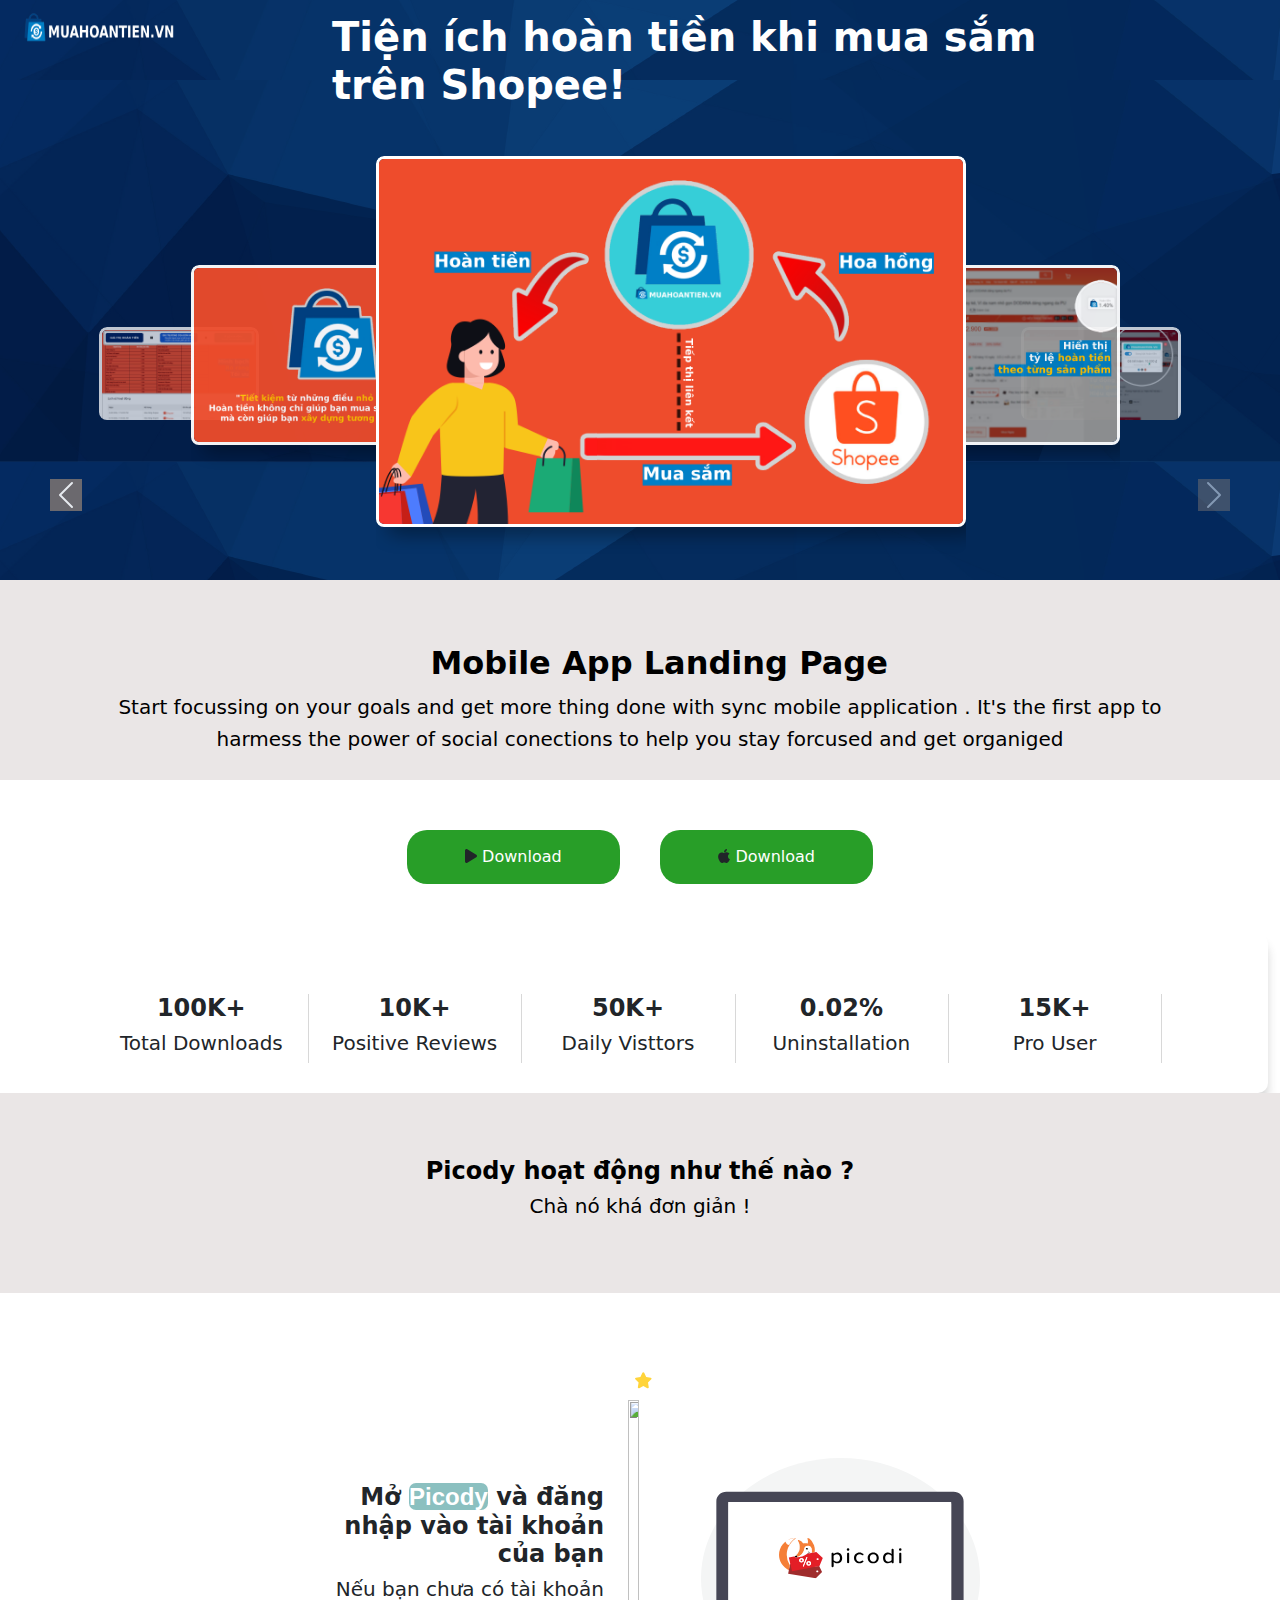
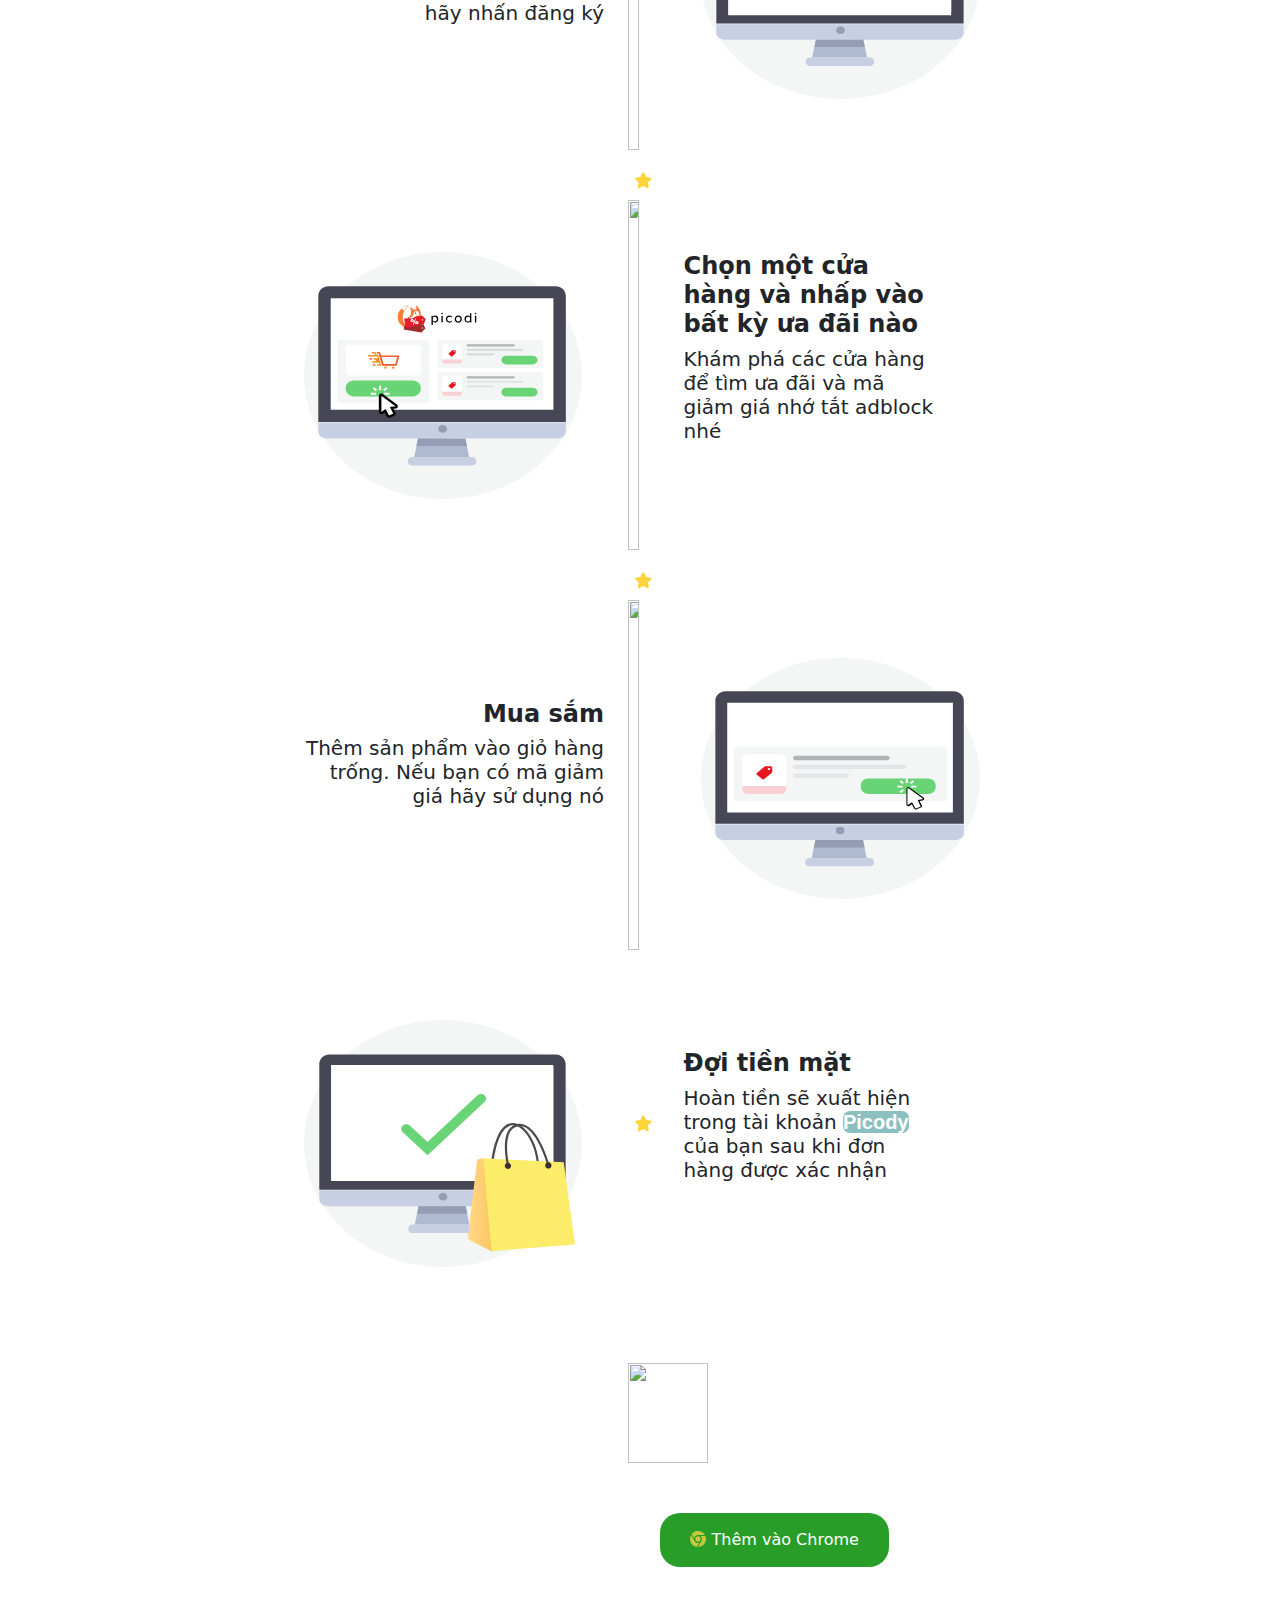
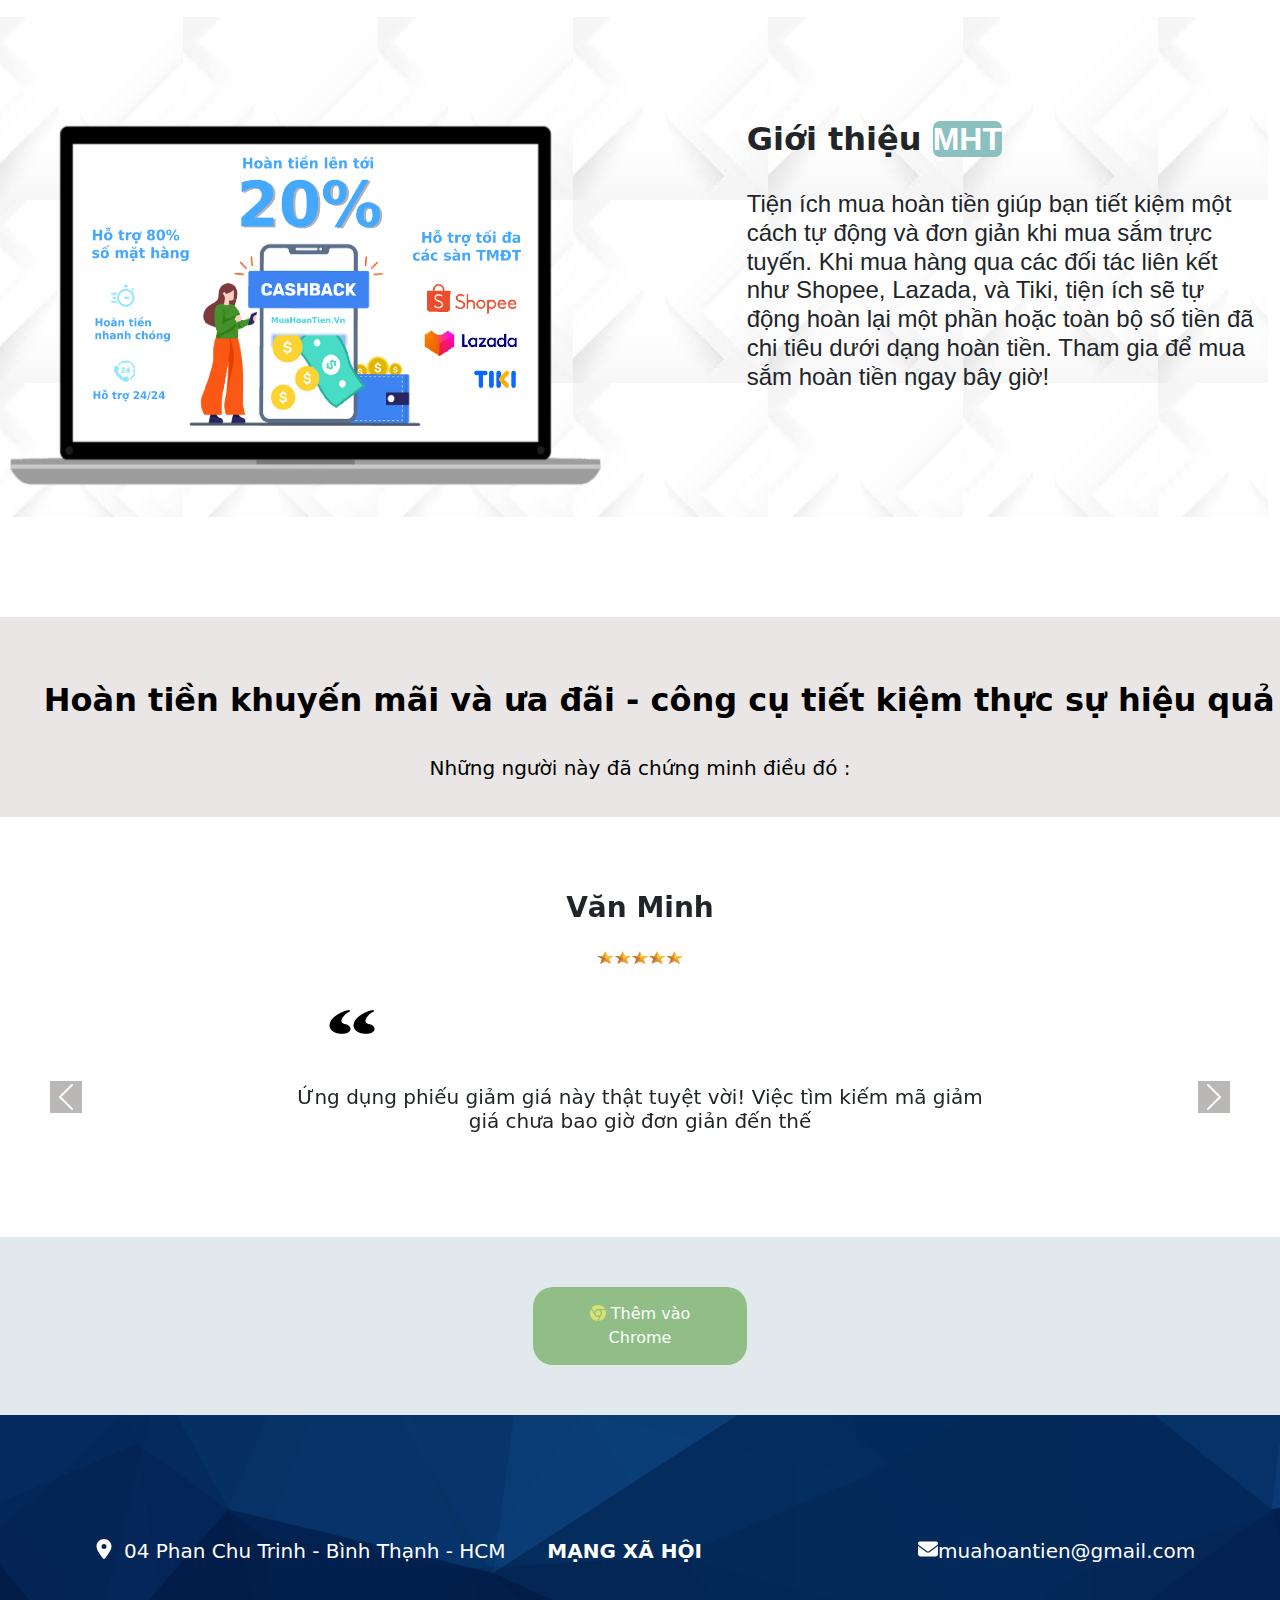
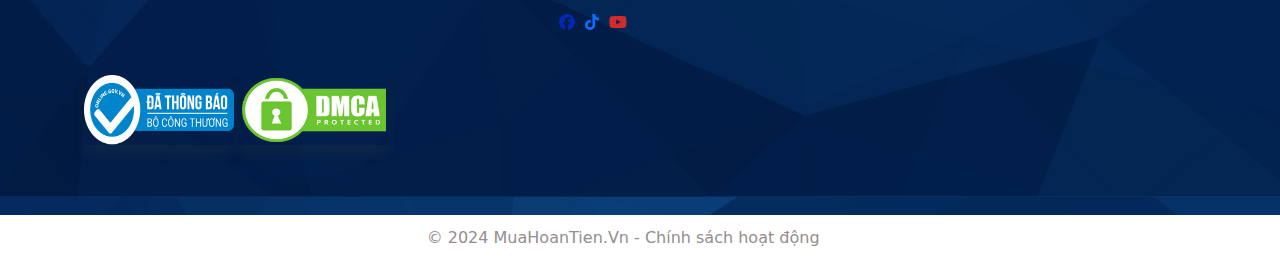
==== index.html @ 915753f8 "Rename Index.html to index.html" ====
<!DOCTYPE html>
<html lang="en">
<head>
    <meta charset="UTF-8">
    <meta name="viewport" content="width=device-width, initial-scale=1.0">
    <title>Document</title>
    <link rel="icon" href="/path-to-your-icon/favicon.ico" type="image/x-icon">
    <link rel="stylesheet" href="Style.css">
    <link rel="stylesheet" href="bootstrap-5.1.3-dist/bootstrap-5.1.3-dist/css/bootstrap.css">
    <link href="https://cdn.jsdelivr.net/npm/bootstrap@5.1.3/dist/css/bootstrap.min.css" rel="stylesheet">
 <script src="bootstrap-5.1.3-dist/bootstrap-5.1.3-dist/js/bootstrap.js"></script>
 <script src="fontawesome-free-6.5.1-web/fontawesome-free-6.5.1-web/js/brands.js"></script>
 <script src="fontawesome-free-6.5.1-web/fontawesome-free-6.5.1-web/js/fontawesome.js"></script>
 <script src="fontawesome-free-6.5.1-web/fontawesome-free-6.5.1-web/js/regular.js"></script>
 <script src="fontawesome-free-6.5.1-web/fontawesome-free-6.5.1-web/js/solid.js"></script>
    <script src="bootstrap-5.1.3-dist/bootstrap-5.1.3-dist/js/bootstrap.min.js"></script>
    <script src="bootstrap-5.1.3-dist/bootstrap-5.1.3-dist/js/bootstrap.min.js"></script>
    <link rel="stylesheet" href="fontawesome-free-6.5.1-web/fontawesome-free-6.5.1-web/css/solid.css">
    <link rel="stylesheet" href="fontawesome-free-6.5.1-web/fontawesome-free-6.5.1-web/css/fontawesome.css">
    <link rel="stylesheet" href="fontawesome-free-6.5.1-web/fontawesome-free-6.5.1-web/css/regular.css">
<link rel="stylesheet" href="bootstrap-5.1.3-dist/bootstrap-5.1.3-dist/css/bootstrap.min.css">
<!-- jQuery -->


<!-- Bootstrap CSS -->
<link href="https://cdn.jsdelivr.net/npm/bootstrap@5.1.3/dist/css/bootstrap.min.css" rel="stylesheet">

<!-- Bootstrap JS và Popper.js -->
<script src="https://cdn.jsdelivr.net/npm/@popperjs/core@2.10.2/dist/umd/popper.min.js"></script>
<script src="https://stackpath.bootstrapcdn.com/bootstrap/5.1.0/js/bootstrap.min.js"></script>
<script src="https://cdn.jsdelivr.net/npm/bootstrap@5.1.3/dist/js/bootstrap.min.js"></script>
<!-- page.js -->


</head>
<body class="">
    <header>
        <div class="row header_main">
            <div class="Logo col-3"> <img class="Logo" src="/LanDingPage/logo_text.png" alt=""></div>
       
        <div class="Navbar col-9 Comment_head">
           <h1><b>    Tiện ích hoàn tiền khi mua sắm trên Shopee!</b></h1>
        </div>
        
    </div>
      
    </header>
    <!-- 1 -->
    <div class="Carousel">
      <div class="MainCarousel row" id="jump">
          <div id="carousel1" class="carousel active-carousel transitioning col-1" data-bs-ride="carousel"  data-bs-interval="10000" data-bs-pause="false">
            
            <div class="carousel-inner">
                  <div class="carousel-item active">
                      <img class="w-100" src="LanDingPage/mht-ss-4.png" alt="First slide">
                  </div>
                  <div class="carousel-item">
                      <img class="w-100" src="LanDingPage/mht-ss-5.png" alt="Second slide">
                  </div>
                  <div class="carousel-item">
                      <img class="w-100" src="LanDingPage/mht-ss-1.png" alt="Third slide">
                  </div>
                  <div class="carousel-item">
                      <img class="w-100" src="LanDingPage/mht-ss-2.png" alt="Four slide">
                  </div>
                  <div class="carousel-item">
                      <img class="w-100" src="LanDingPage/mht-ss-3.png" alt="Five slide">
                  </div>
              </div>
          </div>
  
          <div id="carousel2" class="carousel inactive-carousel transitioning col-2" data-bs-ride="carousel"  data-bs-interval="10000" data-bs-pause="false">
              <div class="carousel-inner">
                  <div class="carousel-item active">
                      <img class="w-100" src="LanDingPage/mht-ss-5.png" alt="First slide">
                  </div>
                  <div class="carousel-item">
                      <img class="w-100" src="LanDingPage/mht-ss-1.png" alt="Second slide">
                  </div>
                  <div class="carousel-item">
                      <img class="w-100" src="LanDingPage/mht-ss-2.png" alt="Third slide">
                  </div>
                  <div class="carousel-item">
                      <img class="w-100" src="LanDingPage/mht-ss-3.png" alt="Four slide">
                  </div>
                  <div class="carousel-item">
                      <img class="w-100" src="LanDingPage/mht-ss-4.png" alt="Five slide">
                  </div>
              </div>
          </div>
  
          <div id="carousel3" class="carousel inactive-carousel transitioning col-6" data-bs-ride="carousel"  data-bs-interval="10000" data-bs-pause="false">
              <div class="carousel-inner">
                  <div class="carousel-item active">
                      <img class="w-100" src="LanDingPage/mht-ss-1.png" alt="First slide">
                  </div>
                  <div class="carousel-item">
                      <img class="w-100" src="LanDingPage/mht-ss-2.png" alt="Second slide">
                  </div>
                  <div class="carousel-item">
                      <img class="w-100" src="LanDingPage/mht-ss-3.png" alt="Third slide">
                  </div>
                  <div class="carousel-item">
                      <img class="w-100" src="LanDingPage/mht-ss-4.png" alt="Four slide">
                  </div>
                  <div class="carousel-item">
                      <img class="w-100" src="LanDingPage/mht-ss-5.png" alt="Five slide">
                  </div>
              </div>
          </div>
  
          <div id="carousel4" class="carousel inactive-carousel transitioning col-2"  data-bs-ride="carousel" data-bs-interval="10000" data-bs-pause="false">
              <div class="carousel-inner">
                  <div class="carousel-item active">
                      <img class="w-100" src="LanDingPage/mht-ss-2.png" alt="First slide">
                  </div>
                  <div class="carousel-item">
                      <img class="w-100" src="LanDingPage/mht-ss-3.png" alt="Second slide">
                  </div>
                  <div class="carousel-item">
                      <img class="w-100" src="LanDingPage/mht-ss-4.png" alt="Third slide">
                  </div>
                  <div class="carousel-item">
                      <img class="w-100" src="LanDingPage/mht-ss-5.png" alt="Four slide">
                  </div>
                  <div class="carousel-item">
                      <img class="w-100" src="LanDingPage/mht-ss-1.png" alt="Five slide">
                  </div>
              </div>
          </div>
        
          <div id="carousel5" class="carousel inactive-carousel transitioning col-1" data-bs-ride="carousel"  data-bs-interval="10000" data-bs-pause="false">
              <div class="carousel-inner">
                  <div class="carousel-item active">
                      <img class="w-100" src="LanDingPage/mht-ss-3.png" alt="First slide" loading="lazy">
                  </div>
                  <div class="carousel-item">
                      <img class="w-100" src="LanDingPage/mht-ss-4.png" alt="Second slide">
                  </div>
                  <div class="carousel-item">
                      <img class="w-100" src="LanDingPage/mht-ss-5.png" alt="Third slide">
                  </div>
                  <div class="carousel-item">
                      <img class="w-100" src="LanDingPage/mht-ss-1.png" alt="Four slide">
                  </div>
                  <div class="carousel-item">
                      <img class="w-100" src="LanDingPage/mht-ss-2.png" alt="Five slide">
                  </div>
              </div>
          </div>
          
       
      </div>
      
      <button class="carousel-control-prev" type="button" data-bs-target="#jump" >
        <span class="carousel-control-prev-icon" aria-hidden="true" id="revertButton"></span>
        <span class="visually-hidden">Previous</span>
      </button>
      <button class="carousel-control-next" type="button" data-bs-target="#jump" >
        <span class="carousel-control-next-icon" aria-hidden="true" id="swapButton"></span>
        <span class="visually-hidden">Next</span>
      </button>
  </div>

    <nav >
        <div class="Comment">
              <h2 ><b>Mobile App Landing Page</b></h2>
              <h5>Start focussing on your goals and get more thing done with sync mobile application . It's the first app to</h5>
              <h5>harmess the power of social conections to help you stay forcused and get organiged </h5>
            </div>
        
        <div class="Buttondownload ">
              <button  class="Appstore col-2 btn">
                <i class="fa-solid fa-play"></i>
                <a href="#"> Download </a>
            </button>
              <button  class="Chplay col-2 btn">
                <i class="fa-brands fa-apple"></i>
                <a href="#"> Download </a>
            </button>
        </div>
        <div class="NavbarInformation row ">
          <div class="col-2 Navbaritem ">
            <h4> <b>100K+</b></h4>
             <h5>Total Downloads</h5>
        </div>
          <div class="col-2 Navbaritem">
            <h4><b>10K+</b></h4>
            <h5>Positive Reviews</h5>
          </div>
          <div class="col-2 Navbaritem">
            <h4><b>50K+</b></h4>
            <h5>Daily Visttors</h5>
          </div>
          <div class="col-2 Navbaritem">
            <h4><b>0.02%</b></h4>
            <h5>Uninstallation</h5>
          </div>
          <div class="col-2 Navbaritem">
            <h4><b>15K+</b></h4>
            <h5>Pro User</h5>
          </div>
        </div>
    </nav>
    <div class="Comment">
      <h4 ><b>Picody hoạt động như thế nào ?</b></h4>
      <h5>Chà nó khá đơn giản !</h5>
    </div>
    <main class="row">
              
          <div class="main-content">
            <div class="row main_row">
              <div  class="col-6 Comment_main_left">
                  <h4 ><b>Mở <span>Picody</span> và đăng nhập vào tài khoản của bạn </b></h4>
                  <h5 >Nếu bạn chưa có tài khoản hãy nhấn đăng ký</h5>
                </div>
                <div class="icon_main col-1">
                  <i class="fa-solid fa-star Star" style="color: #FFD43B;"></i>
                  <br>
                  <img src="./LanDingPage/Thanhdoc.png" alt="">
                </div>
                <div class="col-5 img_main" >
                  <img class="img_main_right"  src="/LanDingPage/img1.svg" alt="">
                </div>
            </div>
            <div class="row main_row">
                <div class="img_main col-6">
                  <img  class="img_main_left" src="/LanDingPage/img2.svg" alt="">
                </div>
                <div class="icon_main col-1">
                  <i class="fa-solid fa-star Star" style="color: #FFD43B;"></i>
                  <br>
                  <img src="./LanDingPage/Thanhdoc.png" alt="">
                </div>
                
                <div class="col-5 Comment_main">
                  <h4 ><b>Chọn một cửa hàng và nhấp vào bất kỳ ưa đãi nào</b></h4>
                  <h5>Khám phá các cửa hàng để tìm ưa đãi và mã giảm giá nhớ tắt adblock nhé </h5>
                </div>
            </div>
            <div class="row main_row">
              <div class="col-6 Comment_main_left">
                  <h4 ><b>Mua sắm  </b></h4>
                  <h5 >Thêm sản phẩm vào giỏ hàng trống. Nếu bạn có mã giảm giá hãy sử dụng nó </h5>
                </div>
                <div class="icon_main col-1">
                  <i class="fa-solid fa-star Star" style="color: #FFD43B;"></i>
                  <br>
                  <img src="./LanDingPage/Thanhdoc.png" alt="">
                </div>
                <div  class="col-5 img_main">
                  <img class="img_main_right"  src="/LanDingPage/img3.svg" alt="">
                </div>
            </div>
  
            <div class="row main_row">
              <div  class="img_main col-6">
                <img class="img_main_left" src="/LanDingPage/img4.svg" alt="">
              </div>
              <div class="icon_main col-1">
                <i class="fa-solid fa-star Star" style="color: #FFD43B;"></i>
              </div>
              <div class="col-5 Comment_main">
                <h4 ><b>Đợi tiền mặt </b></h4>
                <h5>Hoàn tiền sẽ xuất hiện trong tài khoản <span>Picody</span> của bạn sau khi đơn hàng được xác nhận</h5>
              </div>
          </div>
          <div class="row Tdh-main">
            <div class="icon_main">
              <img class="Tdh" src="./LanDingPage/Thanhdieuhuong.png" alt="">
            </div>
        </div>
          <div class="row">
            <div class="col-5"></div>
            <div class="Buttondownload col-7">
              <button style="background-color: rgb(40, 158, 40);" class="Chrome btn"> 
                  <i class="fa-brands fa-chrome" style="color: #c6c83e;"></i>
                  <a href="#"> Thêm vào Chrome </a>  
             </button>
        </div>
          </div>
          </div>
    </main>
    <div class="row maininfo_row" >
      <div  class="img_Main col-5">
        <img  src="/LanDingPage/ContenSale.png" alt="">
      </div>
      <div class="col-2"></div>
      <div class="col-5 Comment_main">
        <h2><b>Giới thiệu <span>MHT</span> </b></h2>
        <br>
        <h4 style="font-family:'Gill Sans', 'Gill Sans MT', Calibri, 'Trebuchet MS', sans-serif;">Tiện ích mua hoàn tiền giúp bạn tiết kiệm một cách tự động và đơn giản khi mua sắm trực tuyến. Khi mua hàng qua các đối tác liên kết như Shopee, Lazada, và Tiki, tiện ích sẽ tự động hoàn lại một phần hoặc toàn bộ số tiền đã chi tiêu dưới dạng hoàn tiền. Tham gia để mua sắm hoàn tiền ngay bây giờ!</h4>
      </div>
  </div>
    <div class="Comment">
      <h2 ><b>Hoàn tiền khuyến mãi và ưa đãi - công cụ tiết kiệm thực sự hiệu quả </b></h2>
      <br>
      <h5>Những người này đã chứng minh điều đó : </h5>
      
    </div>
    <div class="Conten">
      <div class="Main-content">
        <div id="carouselContent" class="carousel slide" data-bs-ride="carousel">
          <div class="carousel-inner">
              <div class="carousel-item active text-center p-4" >
                  <h3><b>Văn Minh</b></h3>
                  
                  <img class="fstar"  src="LanDingPage/Star.png" alt="">
                 <br>
                 <br>
                 <img class="comma"  src="LanDingPage/comma.png" alt="">
                <br>
                <br>
                <br>
                  <h5> Ứng dụng phiếu giảm giá này thật tuyệt vời! Việc tìm kiếm mã giảm giá chưa bao giờ đơn giản đến thế </h5>
              </div>
              <div class="carousel-item  text-center p-4" >
                <h3><b>Xuân Bắc</b></h3>
                
                <img class="fstar"  src="LanDingPage/Star.png" alt="">
               <br>
               <br>
               <img class="comma"  src="LanDingPage/comma.png" alt="">
               <br>
               <br>
               <br>
                <h5> Nó hoạt động thật tuyệt vời, tôi tiết kiệm được nhiều tiền nhờ ứng dụng này </h5>
            </div>
            <div class="carousel-item  text-center p-4" >
              <h3><b>Nam Trần </b></h3>
              
              <img class="fstar"  src="LanDingPage/Star.png" alt="">
             <br>
             <br>
             <img class="comma"  src="LanDingPage/comma.png" alt="">
             <br>
             <br>
             <br>
              <h5> Waoo Picodi có cả một bộ sưu tập mã giảm giá và khuyến mãi khổng lồ từ đồ ăn, quần áo, mỹ phẩm, tôi tiết kiệm được rất nhiều tiền, rất tiện lợi, phù hợp với thế hệ trẻ thích mua sắm </h5>
          </div>
            
             
          </div>
          <button class="carousel-control-prev" type="button" data-bs-target="#carouselContent" data-bs-slide="prev">
              <span class="carousel-control-prev-icon" aria-hidden="true"></span>
              <span class="visually-hidden">Previous</span>
          </button>
          <button class="carousel-control-next" type="button" data-bs-target="#carouselContent" data-bs-slide="next">
              <span class="carousel-control-next-icon" aria-hidden="true"></span>
              <span class="visually-hidden">Next</span>
          </button>
      </div>
      </div>
    
  </div>
    <div class="Buttondownloadnext ">
      <button class="Chrome col-2 btn"> 
          <i class="fa-brands fa-chrome" style="color: #d9e16f;"></i>
          <a href="#"> Thêm vào Chrome </a>  
     </button>
</div>
    <footer>
        <div class="Maininfo">
        <div class="row info">
         <div class="col-5" style="display: flex;"><i style="width: 40px;height: 20px;" class="fa-solid fa-location-dot"></i> <h5>04 Phan Chu Trinh - Bình Thạnh - HCM</h5> </div>
         <div class="col-4"><h5><b>MẠNG XÃ HỘI</b></h5> </div>
         <div class="col-3" style="display: flex;"><i class="fa-solid fa-envelope" style="width: 40px;height: 20px;"> </i><h5>muahoantien@gmail.com</h5></div>
        </div>
        <div class="row info">
            <div class="col-5"> </div>
            <div class="row col-4"style="display: flex;">
                <div class="col-10" style="display: flex;">
                    <div></i> <a href="#"><i  class="fa-brands fa-facebook " style="color: #0129b6;"></i></a></div>
                    <div style="margin-left: 10px;margin-right: 10px;"> <a href="#"><i class="fa-brands fa-tiktok"></i></a></div>
                    <div> <a href="#"><i class="fa-brands fa-youtube" style="color: #d02c2c;"></i></a></div> 
                </div>
             </div>
            <div class="col-3"></div>
           </div>
           <div class="row info" style="background-image: none;">
            <div class="col-12" >
                <img  src="./LanDingPage/bct.png" alt="">
                <img  src="./LanDingPage/dmca.png" alt="">
            </div>
          
            
        </div>
      </div>
    </footer>
    <div class="row Inbox">
        <div class="col-4">
       <h6>© 2024 MuaHoanTien.Vn - Chính sách hoạt động</h6>
       </div>
    </div>
    <script src="page.js"></script>
</body>
</html>
---- Style.css ----
body{
    margin: 0;
    padding: 0;
    width: 100%;
    height: 100%;
}
.Logo{
    width: 60%;
    height: 60px;
}
header{
    width: 100%;
    height: 80px;
    justify-items: center;
    background-image: url(./LanDingPage/headerimg.png);
    
}
.header_main{
    width: 100%;
    
}
.Carousel {
    width: 100%;
    height: 500px;
    background-image: url(./LanDingPage/headerimg.png);
    display: flex; /* Sử dụng flexbox để xếp các carousel theo hàng ngang */
    justify-content: center; /* Giãn cách đều các carousel */
    align-items: center; /* Căn giữa các carousel theo chiều dọc */
}

.carousel {
    width: 100%;
    height: 100%;
    transition: none !important; 
}

.Carousel .MainCarousel {
    padding: 2%;
    width: 100%;
    height: 100%;
    display: flex; 
    justify-content: center;
    flex-wrap: wrap;
    
}

.carousel-inner {
    width: 100%;
    height: 100%;
    border-radius: 8px;
    overflow: hidden; /* Đảm bảo các slide không thể thoát khỏi container */
}

.carousel-item {
    width: 100%;
    height: 85%;
    justify-content: center;
    transition: opacity 1s ease-in-out, transform 1s ease-in-out; /* Thêm hiệu ứng chuyển đổi cho opacity và transform */
}

.carousel-item img {
    width: 100%;
    height: auto;
    box-shadow: 15px 8px 18px rgba(0, 0, 0, 0.2), 8px 8px 20px rgba(8, 8, 8, 0.19);
    border: 3px solid rgb(255, 255, 255);
    border-radius: 8px;
}

.carousel-indicators {
    width: 100%;
}

.carousel-indicators button {
    width: 100%;
}

/* Điều chỉnh kích thước và vị trí của từng carousel để có hiệu ứng tràn */
.Carousel #carousel1,
.Carousel #carousel2,
.Carousel #carousel3,
.Carousel #carousel4,
.Carousel #carousel5 {
    transition: all 1s ease-in-out; /* Thêm hiệu ứng chuyển đổi cho tất cả các thuộc tính */
}

.Carousel #carousel1 {
    z-index: 1;
    width: 15%; /* Đặt kích thước nhỏ hơn để tạo khoảng trống cho tràn */
    height: 70%;
    padding-top: 18%;
    margin-right: -7.5%; /* Điều chỉnh khoảng cách tràn sang carousel bên cạnh */
    opacity: 0.75;
    transform: translateX(0); /* Vị trí trung tâm */
}

.Carousel #carousel2 {
    z-index: 2;
    width: 25%;
    height: 150%;
    padding-top: 13%;
    margin-right: -10%; /* Điều chỉnh khoảng cách tràn sang carousel bên cạnh */
    opacity: 0.95;
    transform: translateX(0); /* Vị trí trung tâm */
}

.Carousel #carousel3 {
    z-index: 3;
    width: 50%;
    height: 100%;
    margin-right: -12.5%; /* Điều chỉnh khoảng cách tràn sang carousel bên cạnh */
    padding-top: 50px;
    opacity: 1;
    transform: translateX(0); /* Vị trí trung tâm */
}

.Carousel #carousel4 {
    z-index: 2;
    width: 25%;
    height: 150%;
    margin-right: -10%; /* Điều chỉnh khoảng cách tràn sang carousel bên cạnh */
    padding-top: 13%;
    opacity: 0.95;
    transform: translateX(0); /* Vị trí trung tâm */
}

.Carousel #carousel5 {
    z-index: 1;
    width: 15%; /* Đặt kích thước nhỏ hơn để tạo khoảng trống  */
    height: 70%;
    padding-top: 18%;
    opacity: 0.75;
    transform: translateX(0); /* Vị trí trung tâm */
}
.Comment{
    width: 100%;
    height: 200px;
    text-align: center;
    color: #000000;
    padding-top: 5%; 
    background-color: #eae6e6;
}
.Comment h2{
margin-left: 3%;
margin-bottom: 1%;
}
/* Button Download */
.Buttondownload {
    display: flex;
    justify-content: center;
    padding: 50px 0;
    background-color: #fff;
    width: 100%;
    height: 20%;
}

.Buttondownload button {
    background-color: rgb(205, 71, 71);
    border-radius: 20px;
    padding: 15px 30px;
    border: none;
    cursor: pointer;
}

.Buttondownload a {
    color: #fff;
    text-decoration: none;
}

.Buttondownload .Chplay {
    margin-left: 40px;
}
.NavbarInformation{
    
    height: fit-content;
    width: 100%;
    justify-content: center;
    padding-top: 60px;
    padding-bottom: 30px;
    box-shadow:0px 10px 10px rgba(61, 58, 58, 0.2);
    border-radius: 10px;
    
}
.NavbarInformation .Navbaritem{
    text-align: center; 
    box-shadow:1px 0px 0 rgba(61, 58, 58, 0.2)
}
nav{
    width: 100%;
    padding: 0 ;
    justify-content: center;
}
/* Comment Section */
main{
    width: 100%;
    justify-content: center;
    align-items: center;
    
}
main .main-content{
    width: 55%;
    justify-content: center;
}
main .icon_main{
    padding-top: 10%;
}
main .icon_main .Star{
   
    padding: 20%;

}
.Tdh-main .Tdh{
   margin-top: 0;
    width: 80px;
    margin-left: 50%;
    height: 100px;
    
}
header .Comment_head{ width: 65%;
    padding-top: 1%;color: #fff;text-align: left;}
    
.Comment_main {
    width: 100%;
    padding-top: 8%;
}
.Comment_main span{
    background-color: rgb(139, 192, 192);
    border-radius: 7px;
    color: #fff;
    font-family:'Franklin Gothic Medium', 'Arial Narrow', Arial, sans-serif;
    font-weight: bold;
    border: 10px;
}
.Comment_main_left span{
    background-color: rgb(139, 192, 192);
    border-radius: 7px;
    color: #fff;
    font-family:'Franklin Gothic Medium', 'Arial Narrow', Arial, sans-serif;
    border: 10px; font-weight: bold;
}
.Comment_main_left{
    padding-right: 10px;
    width: 20%;
    text-align: right;
    padding-top: 10%;
}
.main_row{
    width: 100%;
    height: 400px;
    padding: 1% ;
    justify-content: center;
    align-items: center;
}
.main_row img {
    width: 60%;
    height: 350px;
}
.img_main{
    width: 100%;height: 100%;
   justify-content: center;
}
.img_main .img_main_right{
    padding-top: 50%;
    margin-left: 7%;
    width: 110%;
    height: 95%;
}
.img_main .img_main_left{
    padding-top: 39%;
    width: 90%;
    height: 95%;
    margin-left: 3%;
}

.carousel-item.active,
.carousel-item-next,
.carousel-item-prev{
    display:block;
}
.carousel-control-prev-icon{
    margin-top: 90px;
    width: 30px ;
    height: 20px;
    margin-right: 60px;
    background-color: rgb(119, 113, 113);
}
.carousel-control-next-icon{
margin-top: 90px;
    width: 30px ;
    height: 20px;
    margin-left: 60px;
    background-color: rgb(119, 113, 113);
}

footer{
    justify-content: center;
    width: 100%;
    background-color: rgb(60, 99, 157);
    height: 400px;
    padding-top: 40px;
    background-image: url(./LanDingPage/headerimg.png);
   
}

.Maininfo{
    width: 100%;
    padding: 5%;
}
.info{
    width: 100%;
    justify-content: center;
    color: rgb(255, 255, 255);
    padding: 20px;
    margin-left: 50px;

    
}
.info img{
    width: 150px;height: 70px;
    box-shadow:0px 10px 10px rgba(61, 58, 58, 0.2);
}
.Inbox{
    width: 100%;
    padding-top: 1%;
    justify-content:center;
    color: rgb(148, 142, 142);
    height: 50px;
}
.Conten{
    padding-top: 50px; width: 100%;height: 420px;justify-content: center;background-color: rgb(255, 255, 255);border-radius: 0,5px,10px;
}
.Conten .Main-content{
    width: 100%;
    height: 100%;
    
}
.Conten .fstar{
width: 100px; height: 50px; box-shadow: none; border: none;
}
.Main-content .carousel{
    width: 100%;
}
.Conten .carousel-inner {
width: 60%;
height: 300px;
margin-left: 20%;
}
.Conten .carousel-inner .carousel-item{width: 100%;height: 100%;
}
.Buttondownload button{background-color: rgb(40, 158, 40);}

.maininfo_row{
    width: 100%;
    margin-top: 150px; height: 500px;margin-bottom: 100px;background-image: url(../LanDingPage/backconten.jpg);
}
.maininfo_row img{
    width: 120%;height: 100%;padding-left: 0;padding-top: 15%;
}

.active-carousel {
    opacity: 1; /* Hiển thị */
    transform: translateX(0); /* Đưa vào vị trí hiển thị */
}

.inactive-carousel {
    opacity: 0; /* Ẩn */
    transform: translateX(-100%); /* Đưa ra ngoài màn hình trái */
}
.carousel.transitioning {
    transform: scale(0.9) rotate(5deg); /* Kết hợp phóng to/thu nhỏ và xoay */
    transition: transform 5s ease-in-out;
}
    .Conten .comma {
    width: 50px; height: 30px; box-shadow: none; border: none;margin-right: 80%;
}

.Buttondownloadnext {
    display: flex;
    justify-content: center;
    padding: 50px 0;
    background-color: #e2e9ec;
    width: 100%;
    height: 20%;

}

.Buttondownloadnext button {
    background-color: rgb(144, 190, 134);
    border-radius: 20px;
    padding: 15px 30px;
    border: none;
    cursor: pointer;
}

.Buttondownloadnext a {
    color: #fff;
    text-decoration: none;
}
---- fontawesome-free-6.5.1-web/fontawesome-free-6.5.1-web/css/solid.css ----
/*!
 * Font Awesome Free 6.5.1 by @fontawesome - https://fontawesome.com
 * License - https://fontawesome.com/license/free (Icons: CC BY 4.0, Fonts: SIL OFL 1.1, Code: MIT License)
 * Copyright 2023 Fonticons, Inc.
 */
:root, :host {
  --fa-style-family-classic: 'Font Awesome 6 Free';
  --fa-font-solid: normal 900 1em/1 'Font Awesome 6 Free'; }

@font-face {
  font-family: 'Font Awesome 6 Free';
  font-style: normal;
  font-weight: 900;
  font-display: block;
  src: url("../webfonts/fa-solid-900.woff2") format("woff2"), url("../webfonts/fa-solid-900.ttf") format("truetype"); }

.fas,
.fa-solid {
  font-weight: 900; }
---- fontawesome-free-6.5.1-web/fontawesome-free-6.5.1-web/css/regular.css ----
/*!
 * Font Awesome Free 6.5.1 by @fontawesome - https://fontawesome.com
 * License - https://fontawesome.com/license/free (Icons: CC BY 4.0, Fonts: SIL OFL 1.1, Code: MIT License)
 * Copyright 2023 Fonticons, Inc.
 */
:root, :host {
  --fa-style-family-classic: 'Font Awesome 6 Free';
  --fa-font-regular: normal 400 1em/1 'Font Awesome 6 Free'; }

@font-face {
  font-family: 'Font Awesome 6 Free';
  font-style: normal;
  font-weight: 400;
  font-display: block;
  src: url("../webfonts/fa-regular-400.woff2") format("woff2"), url("../webfonts/fa-regular-400.ttf") format("truetype"); }

.far,
.fa-regular {
  font-weight: 400; }
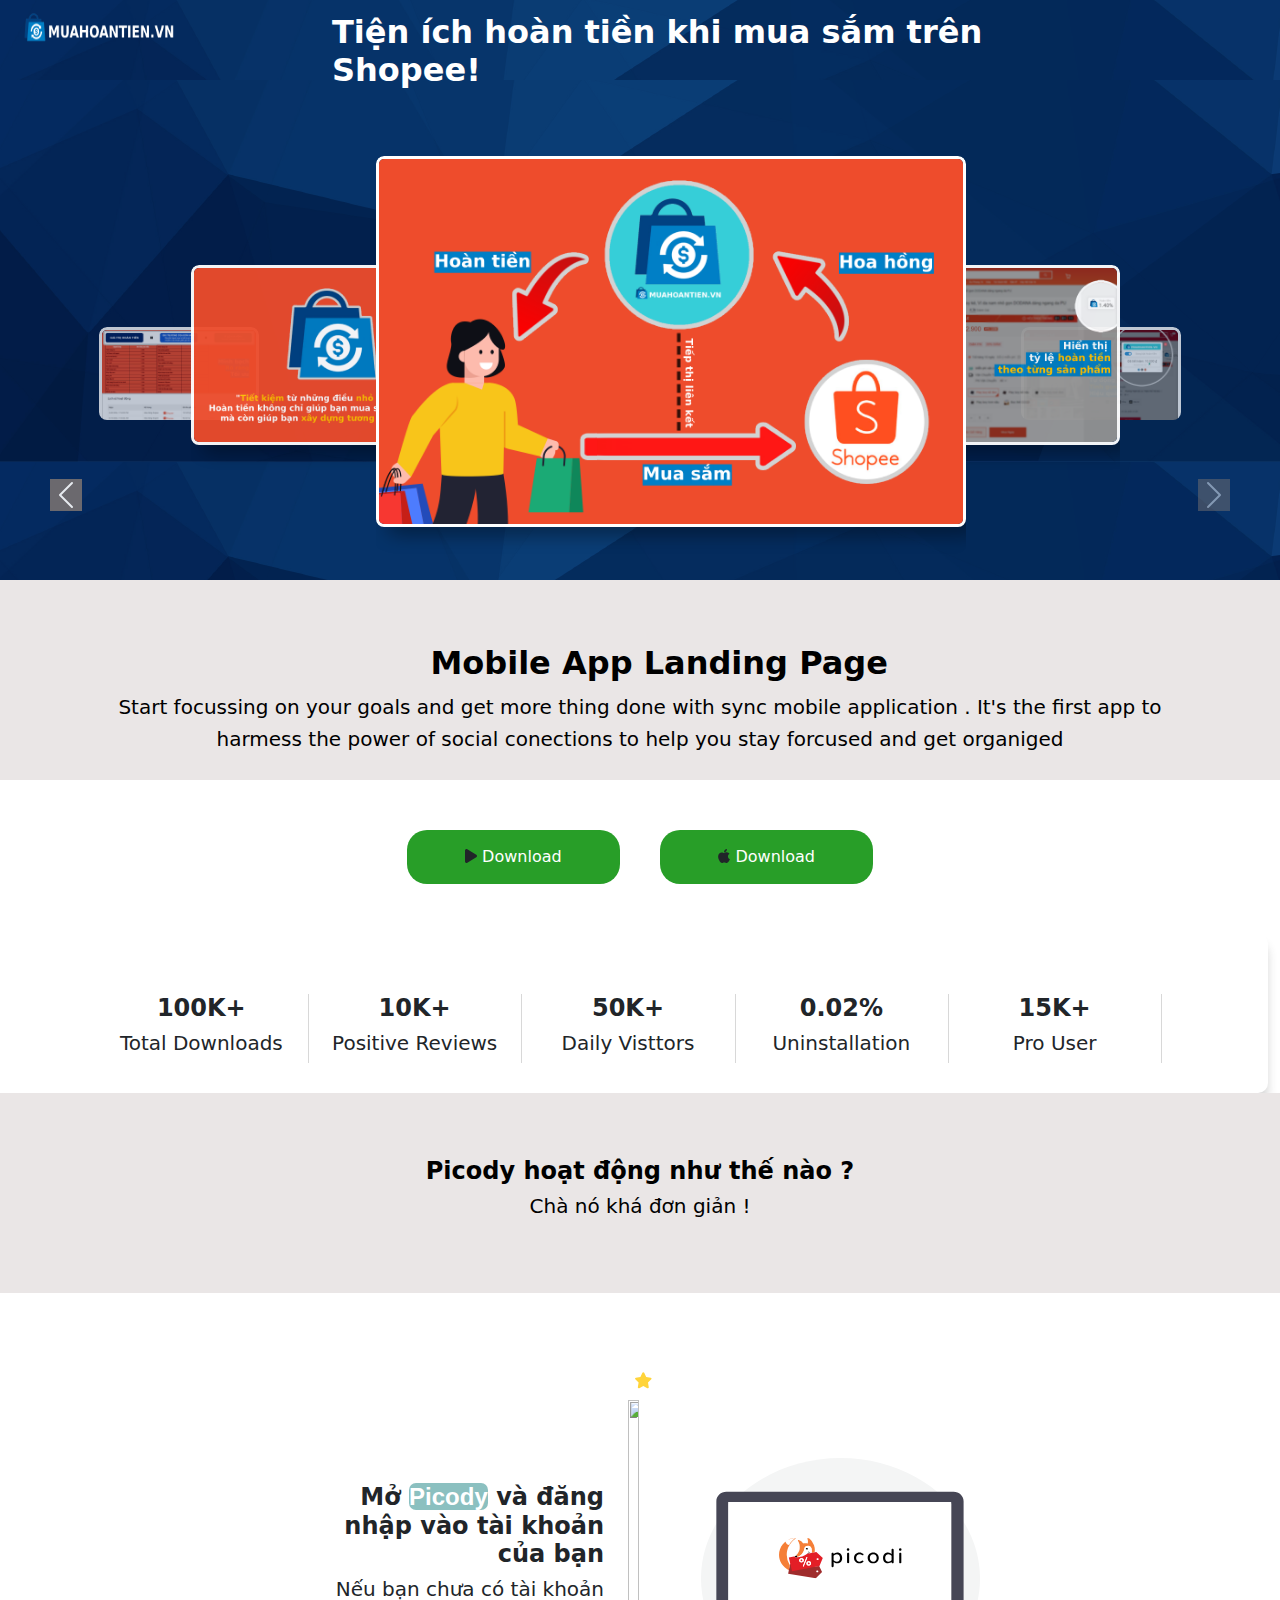
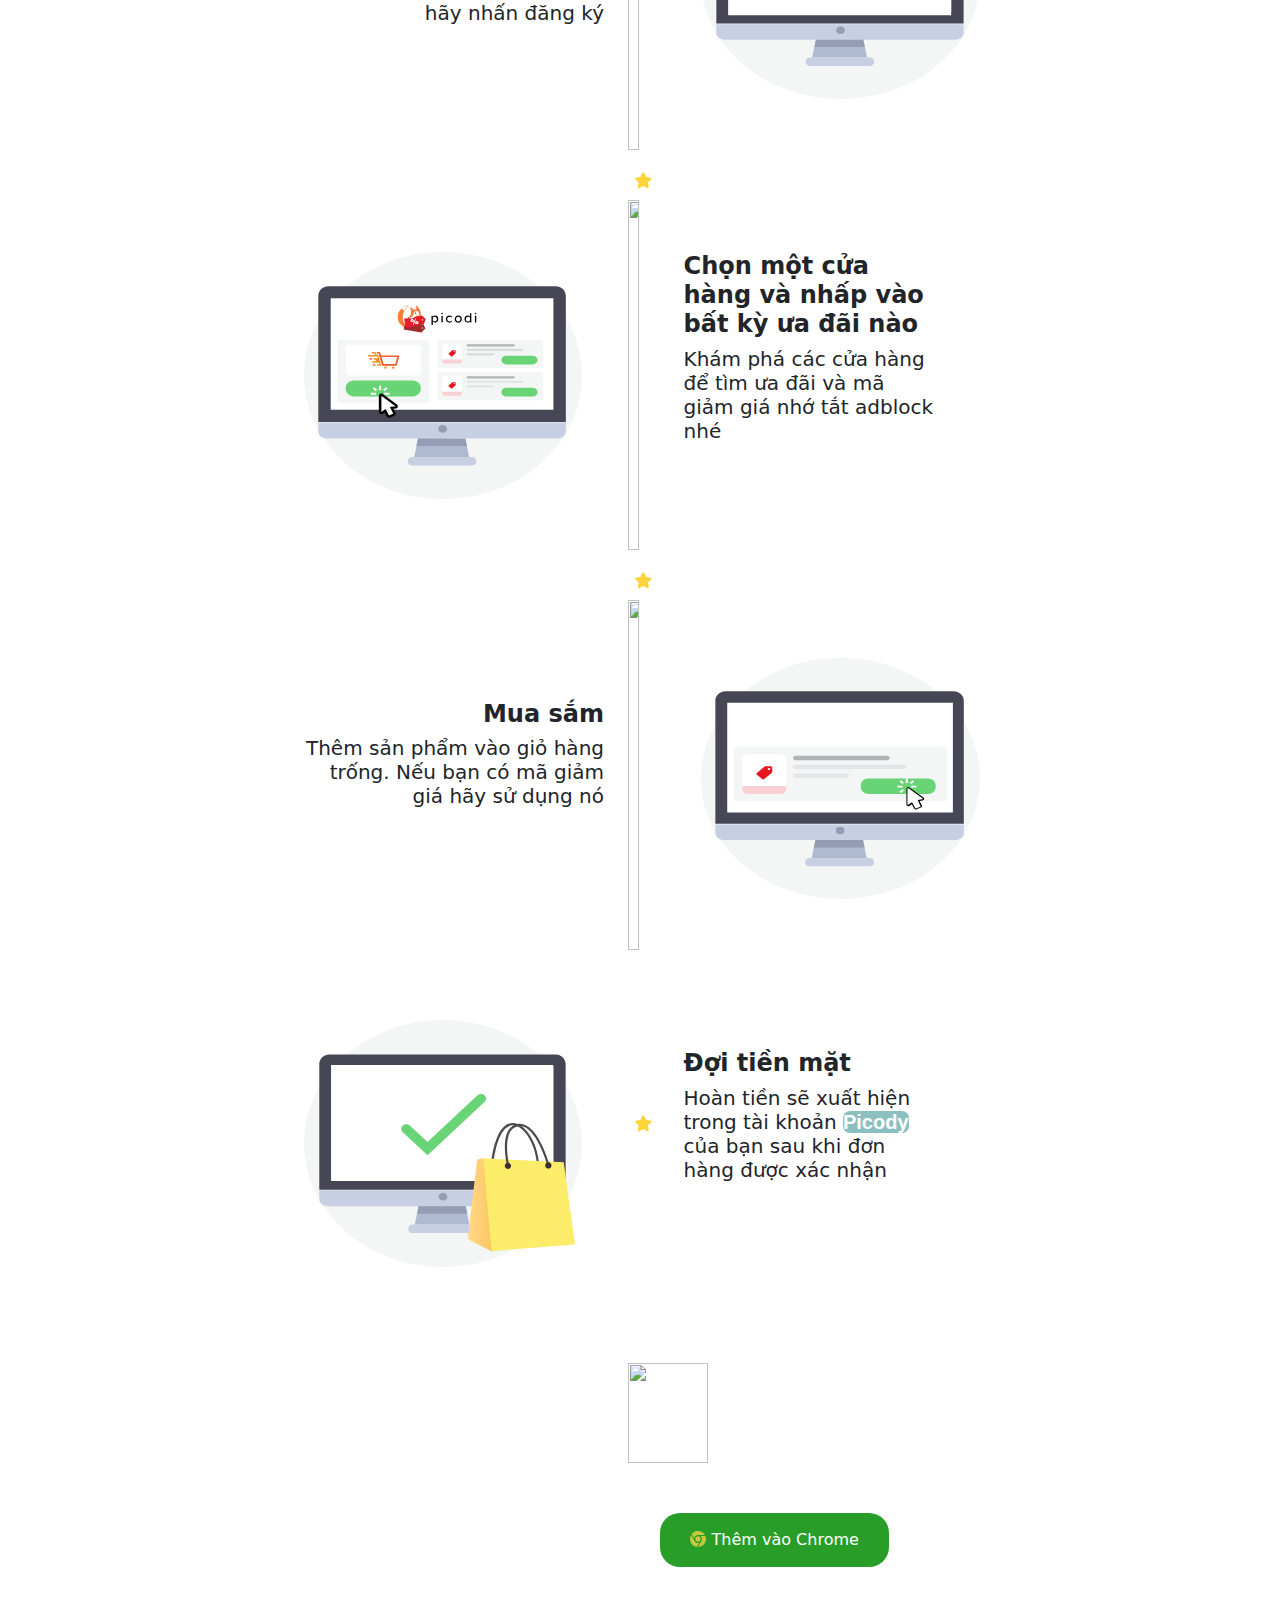
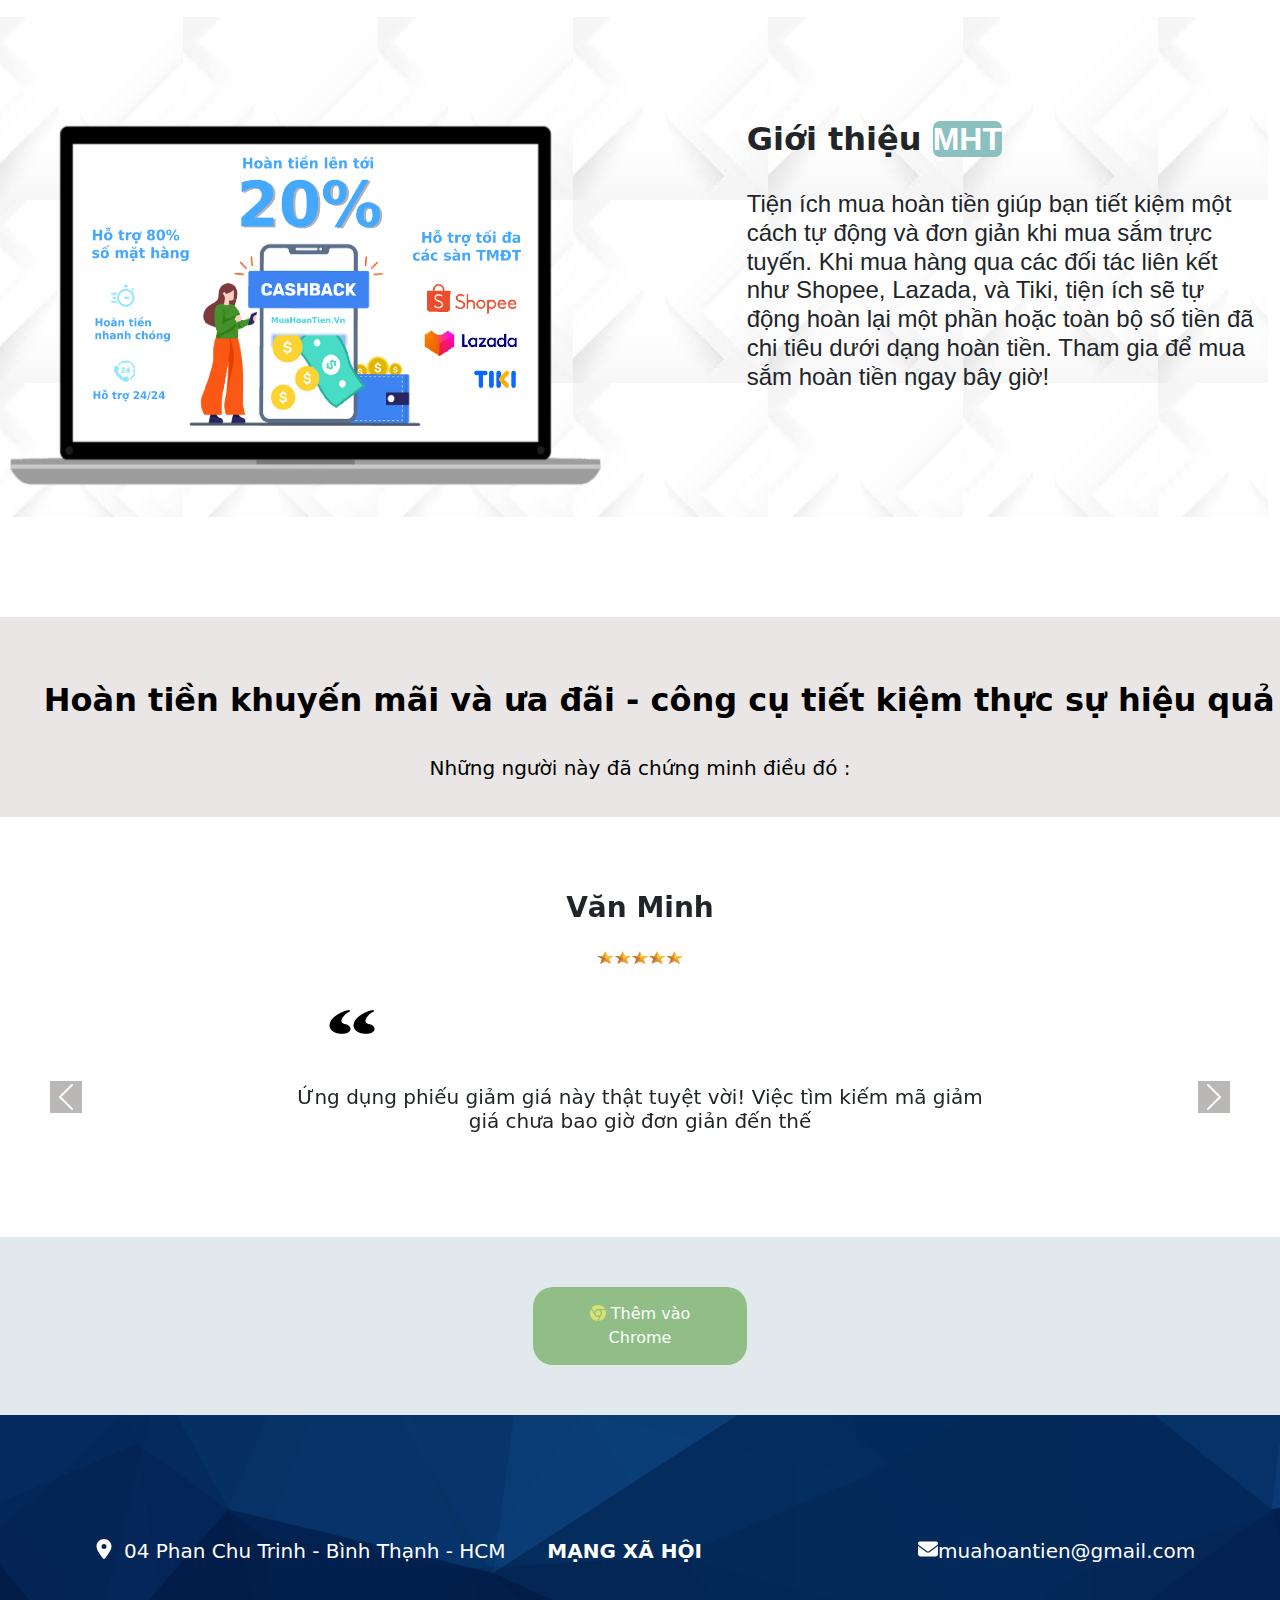
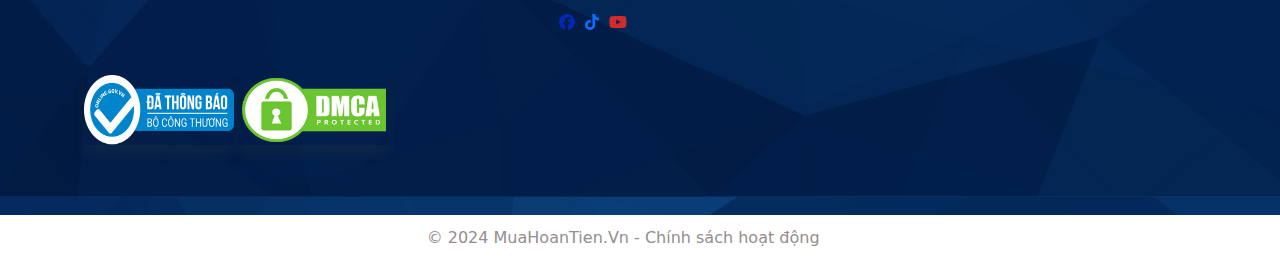
==== commit 286134b1: "Update index.html" ====
--- a/index.html
+++ b/index.html
@@ -36,10 +36,10 @@
 <body class="">
     <header>
         <div class="row header_main">
-            <div class="Logo col-3"> <img class="Logo" src="/LanDingPage/logo_text.png" alt=""></div>
+            <div class="Logo col-3"> <img class="Logo" src="./LanDingPage/logo_text.png" alt=""></div>
        
         <div class="Navbar col-9 Comment_head">
-           <h1><b>    Tiện ích hoàn tiền khi mua sắm trên Shopee!</b></h1>
+           <h2><b>    Tiện ích hoàn tiền khi mua sắm trên Shopee!</b></h2>
         </div>
         
     </div>
@@ -220,12 +220,12 @@
                   <img src="./LanDingPage/Thanhdoc.png" alt="">
                 </div>
                 <div class="col-5 img_main" >
-                  <img class="img_main_right"  src="/LanDingPage/img1.svg" alt="">
+                  <img class="img_main_right"  src="./LanDingPage/img1.svg" alt="">
                 </div>
             </div>
             <div class="row main_row">
                 <div class="img_main col-6">
-                  <img  class="img_main_left" src="/LanDingPage/img2.svg" alt="">
+                  <img  class="img_main_left" src="./LanDingPage/img2.svg" alt="">
                 </div>
                 <div class="icon_main col-1">
                   <i class="fa-solid fa-star Star" style="color: #FFD43B;"></i>
@@ -249,13 +249,13 @@
                   <img src="./LanDingPage/Thanhdoc.png" alt="">
                 </div>
                 <div  class="col-5 img_main">
-                  <img class="img_main_right"  src="/LanDingPage/img3.svg" alt="">
+                  <img class="img_main_right"  src="./LanDingPage/img3.svg" alt="">
                 </div>
             </div>
   
             <div class="row main_row">
               <div  class="img_main col-6">
-                <img class="img_main_left" src="/LanDingPage/img4.svg" alt="">
+                <img class="img_main_left" src="./LanDingPage/img4.svg" alt="">
               </div>
               <div class="icon_main col-1">
                 <i class="fa-solid fa-star Star" style="color: #FFD43B;"></i>
@@ -283,7 +283,7 @@
     </main>
     <div class="row maininfo_row" >
       <div  class="img_Main col-5">
-        <img  src="/LanDingPage/ContenSale.png" alt="">
+        <img  src="./LanDingPage/ContenSale.png" alt="">
       </div>
       <div class="col-2"></div>
       <div class="col-5 Comment_main">
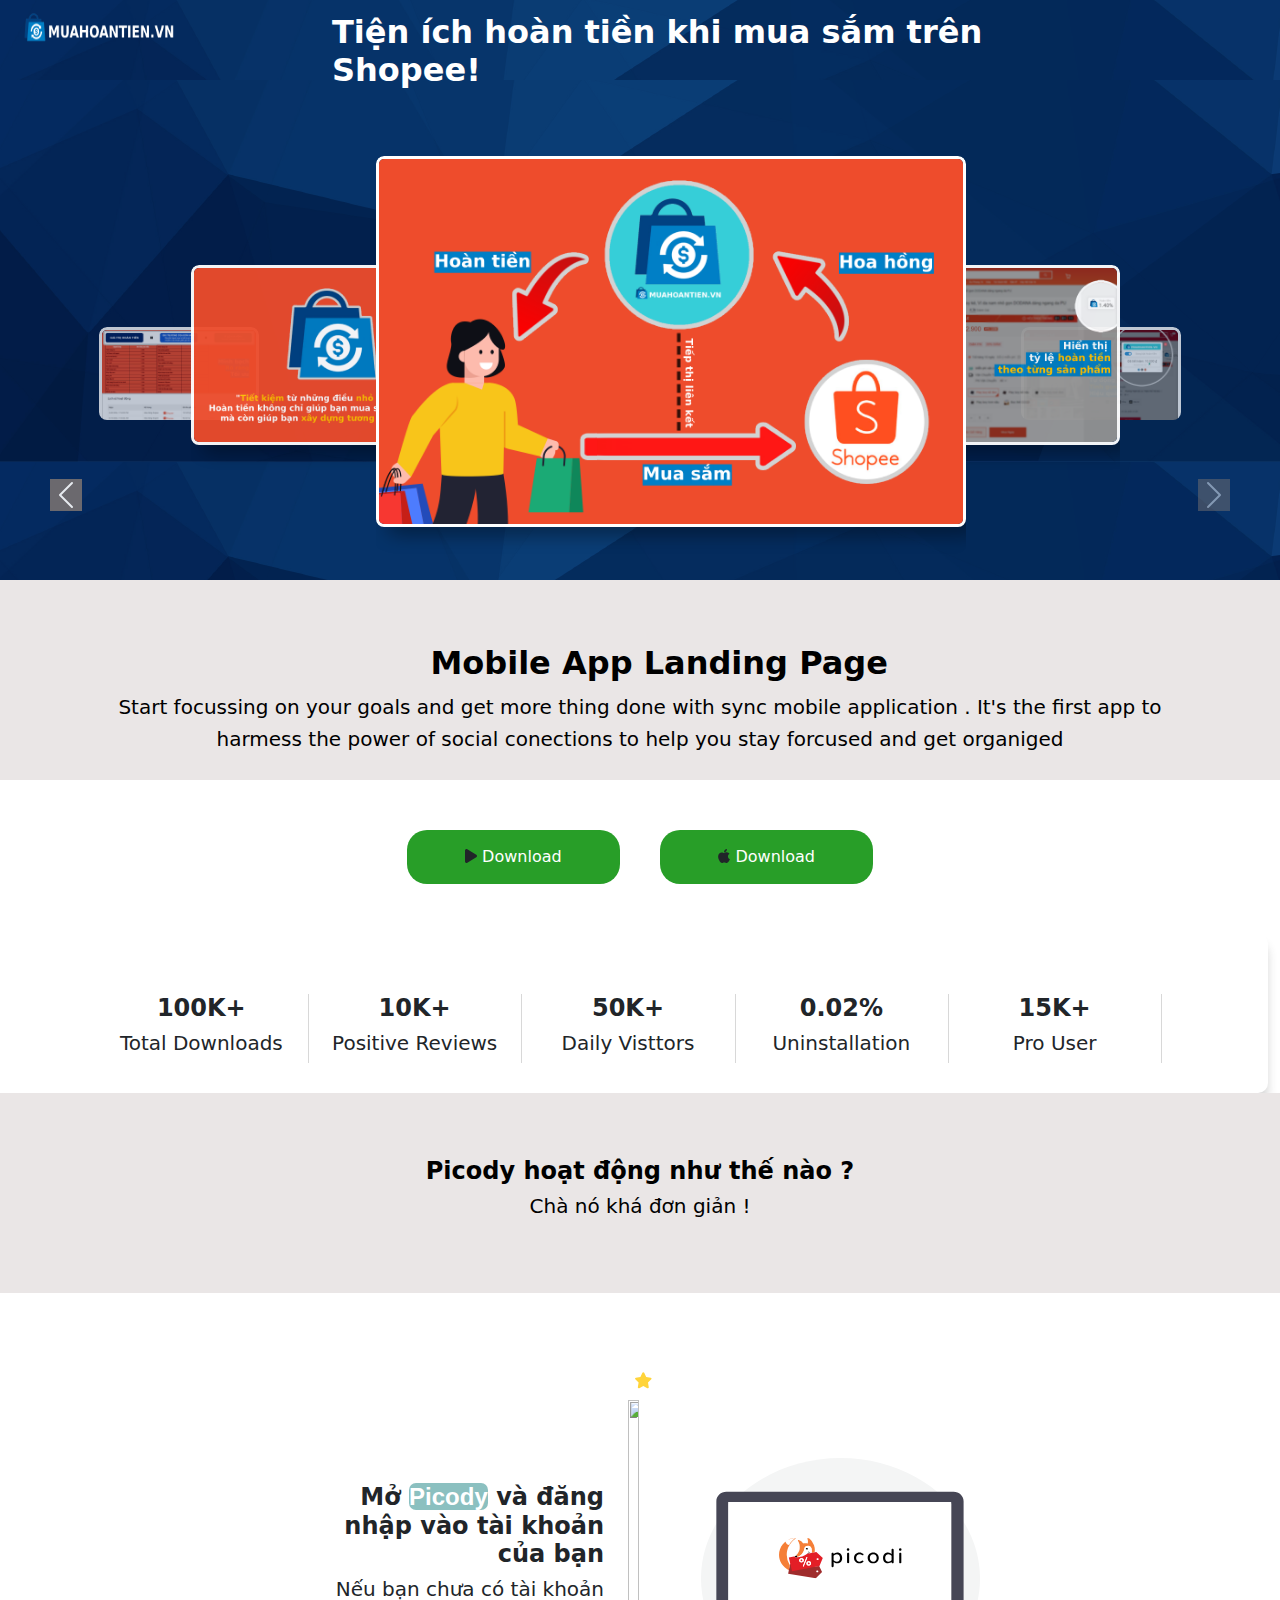
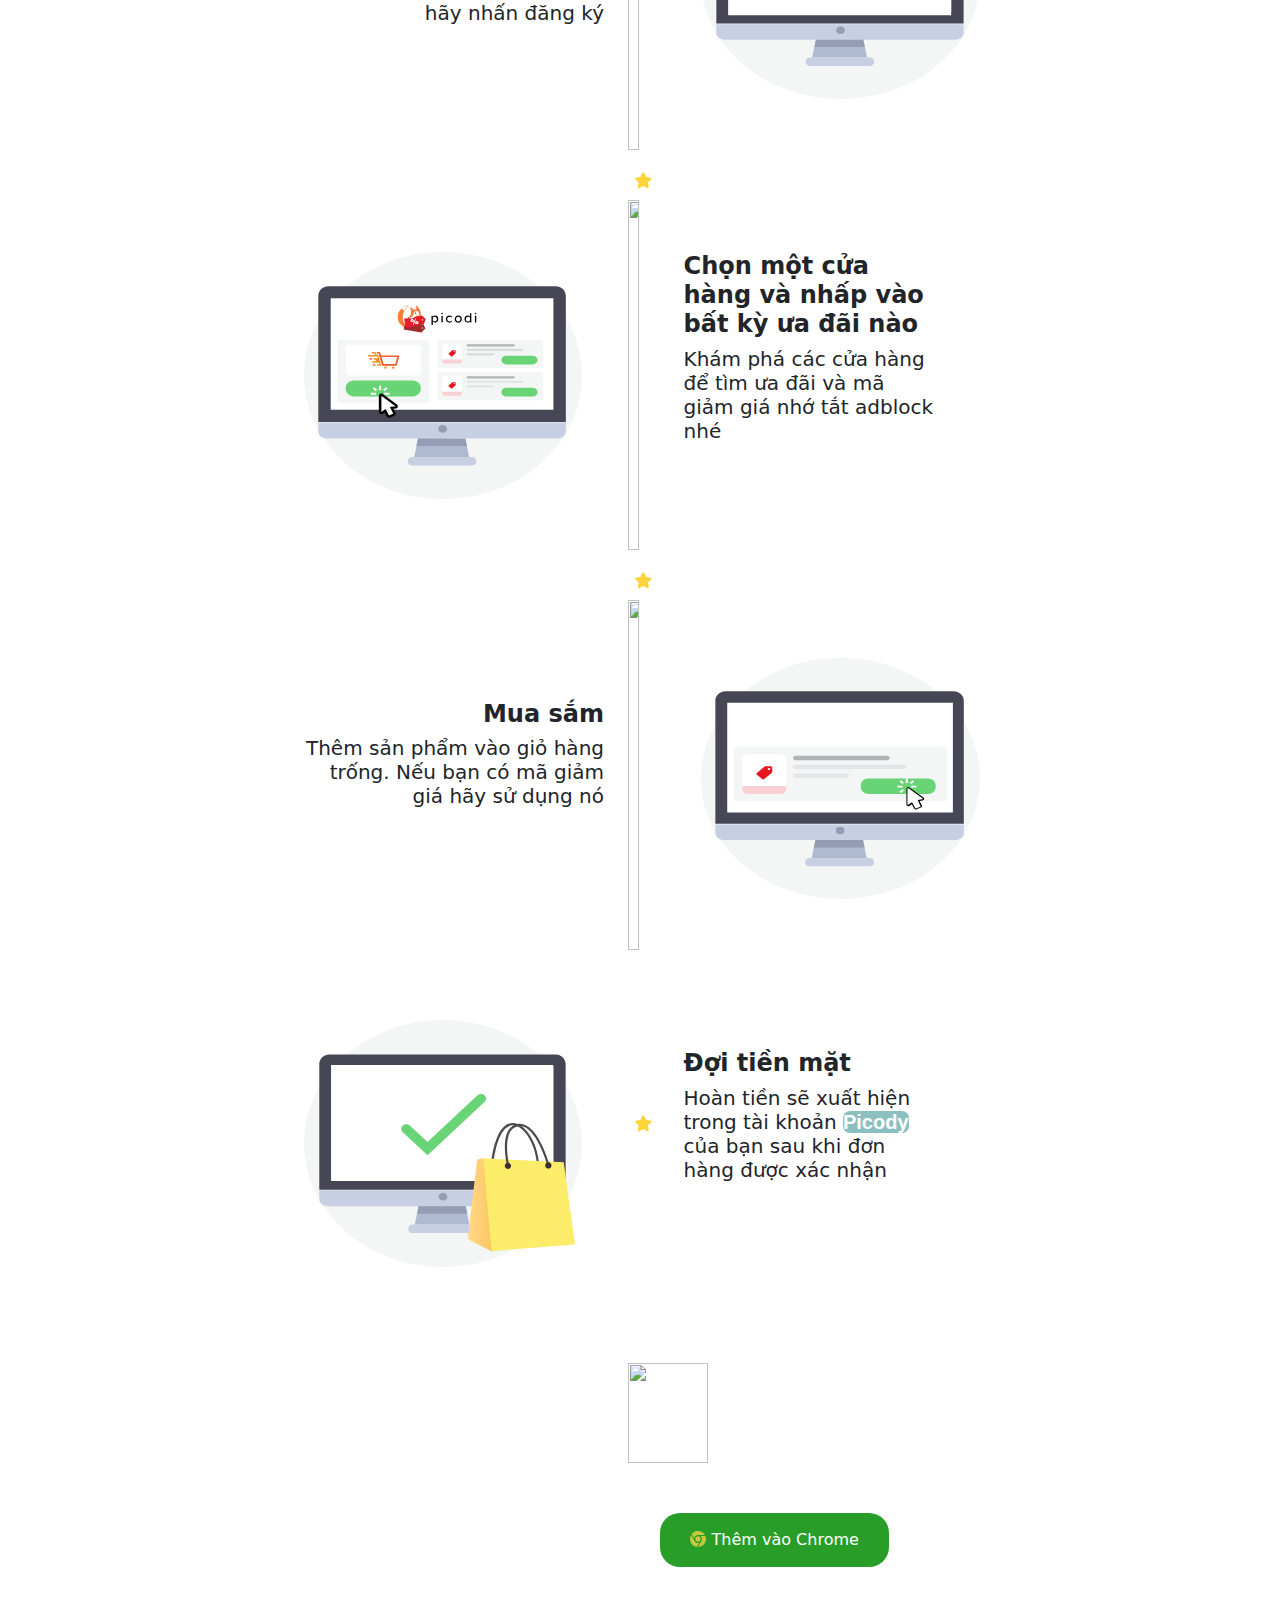
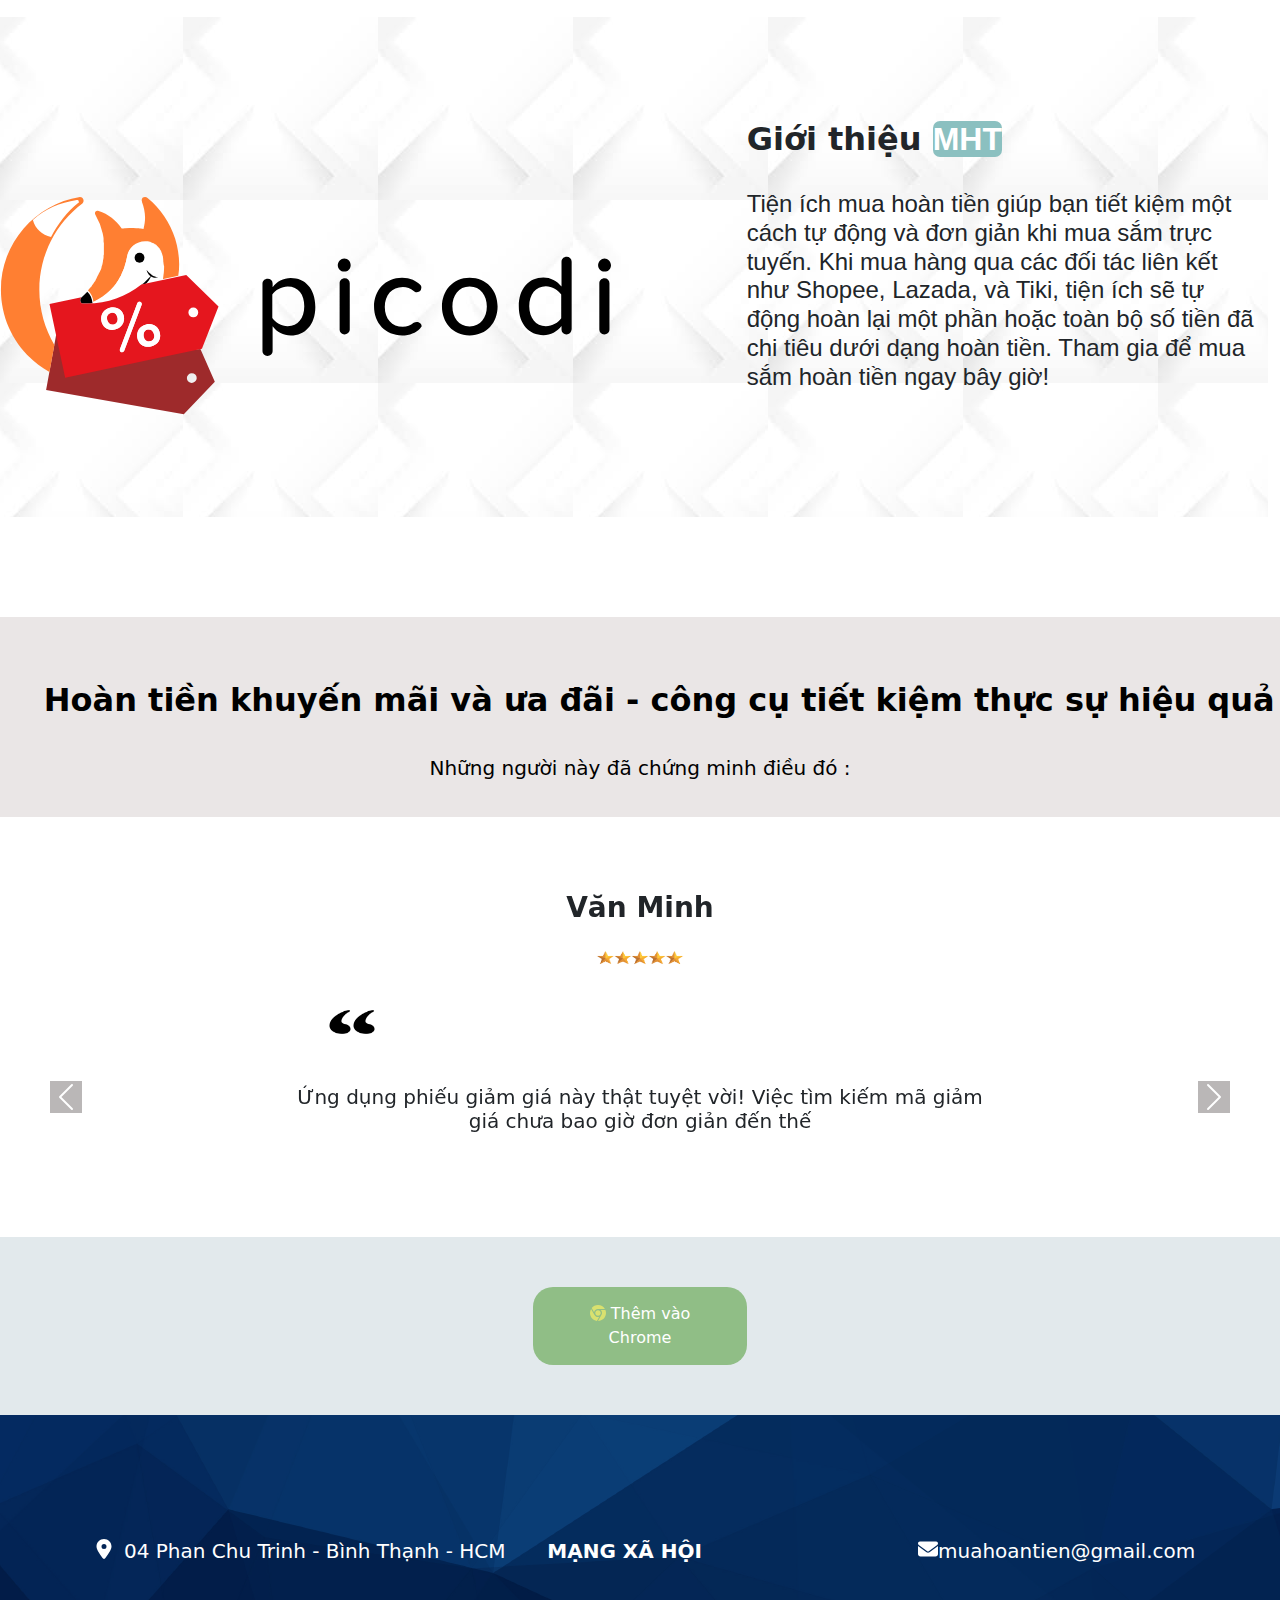
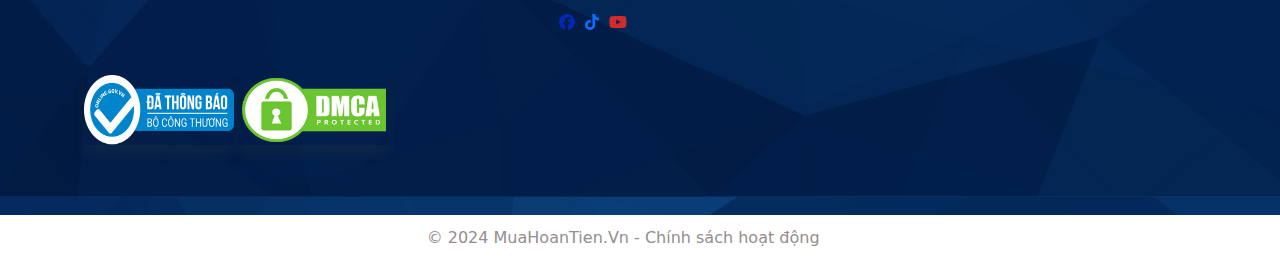
==== commit 8e3b6363: "Update index.html" ====
--- a/index.html
+++ b/index.html
@@ -283,7 +283,7 @@
     </main>
     <div class="row maininfo_row" >
       <div  class="img_Main col-5">
-        <img  src="./LanDingPage/ContenSale.png" alt="">
+        <img  src="./LanDingPage/logo.svg" alt="">
       </div>
       <div class="col-2"></div>
       <div class="col-5 Comment_main">
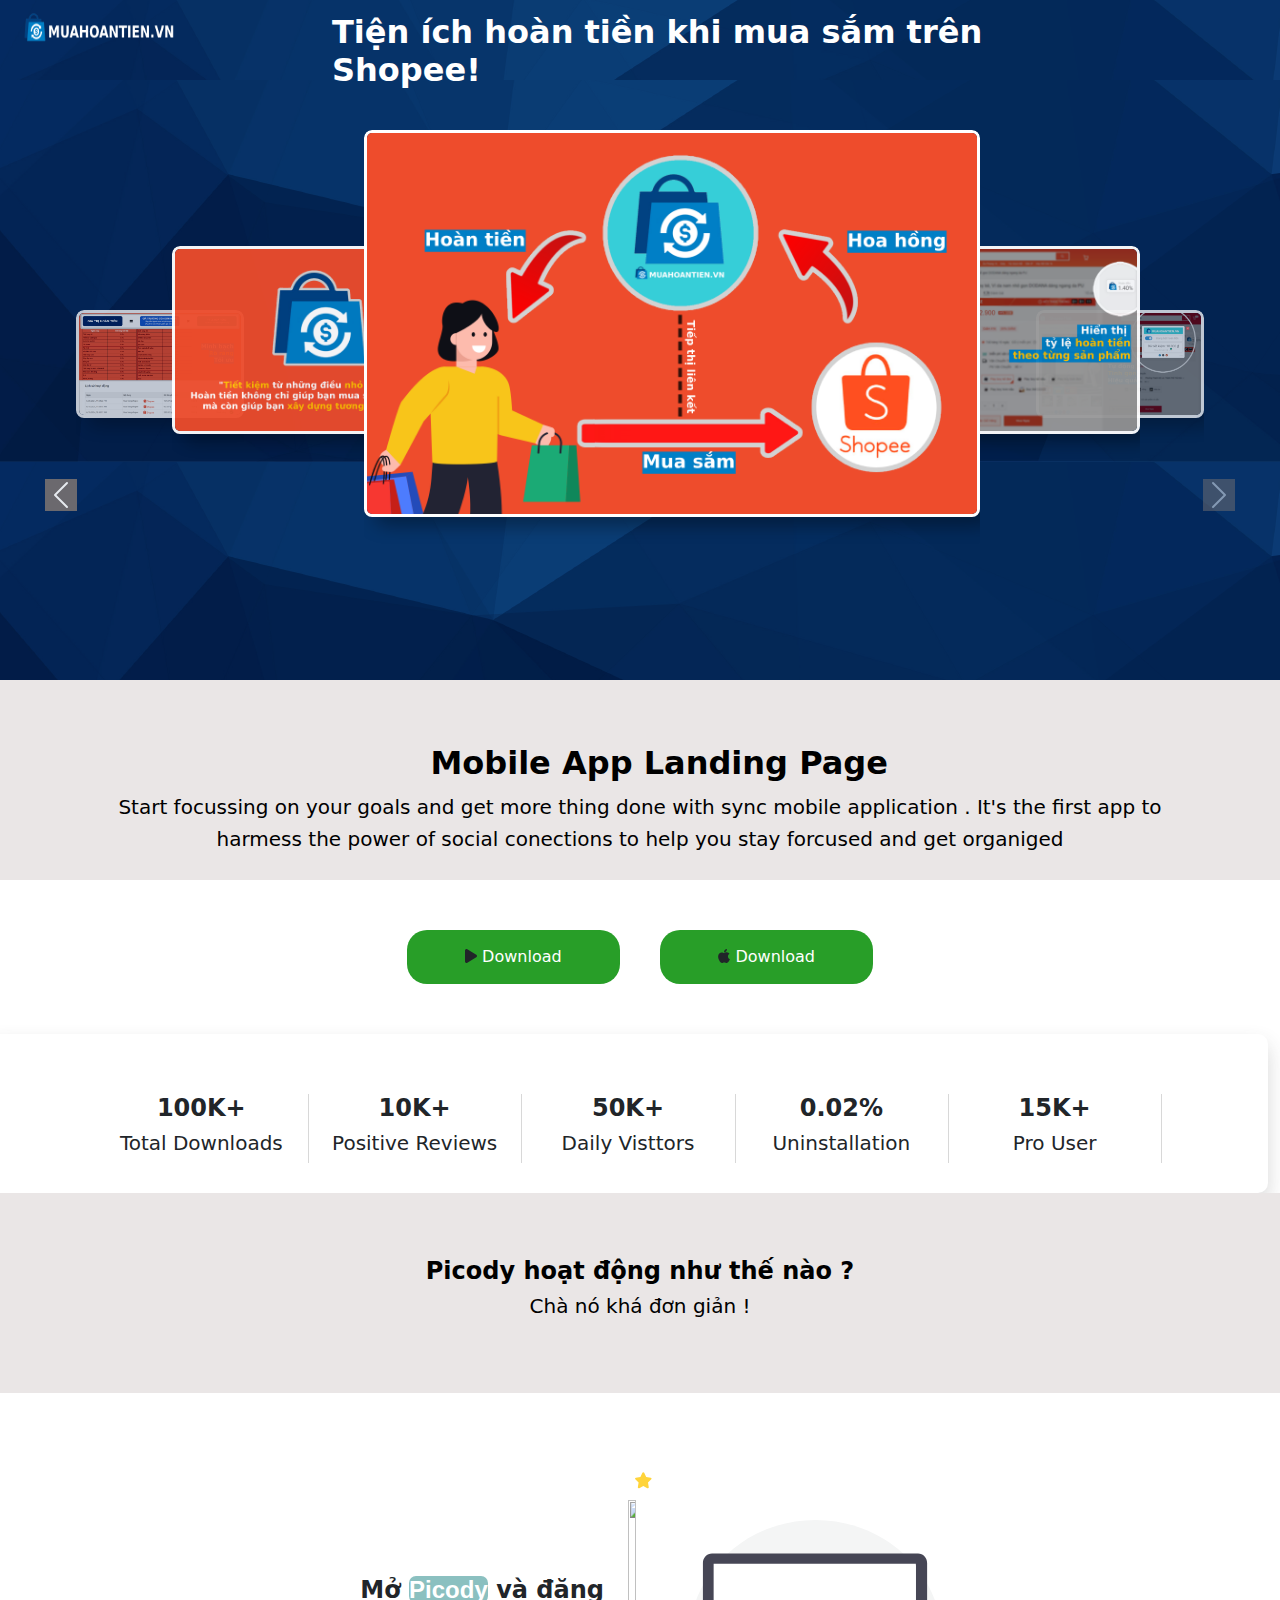
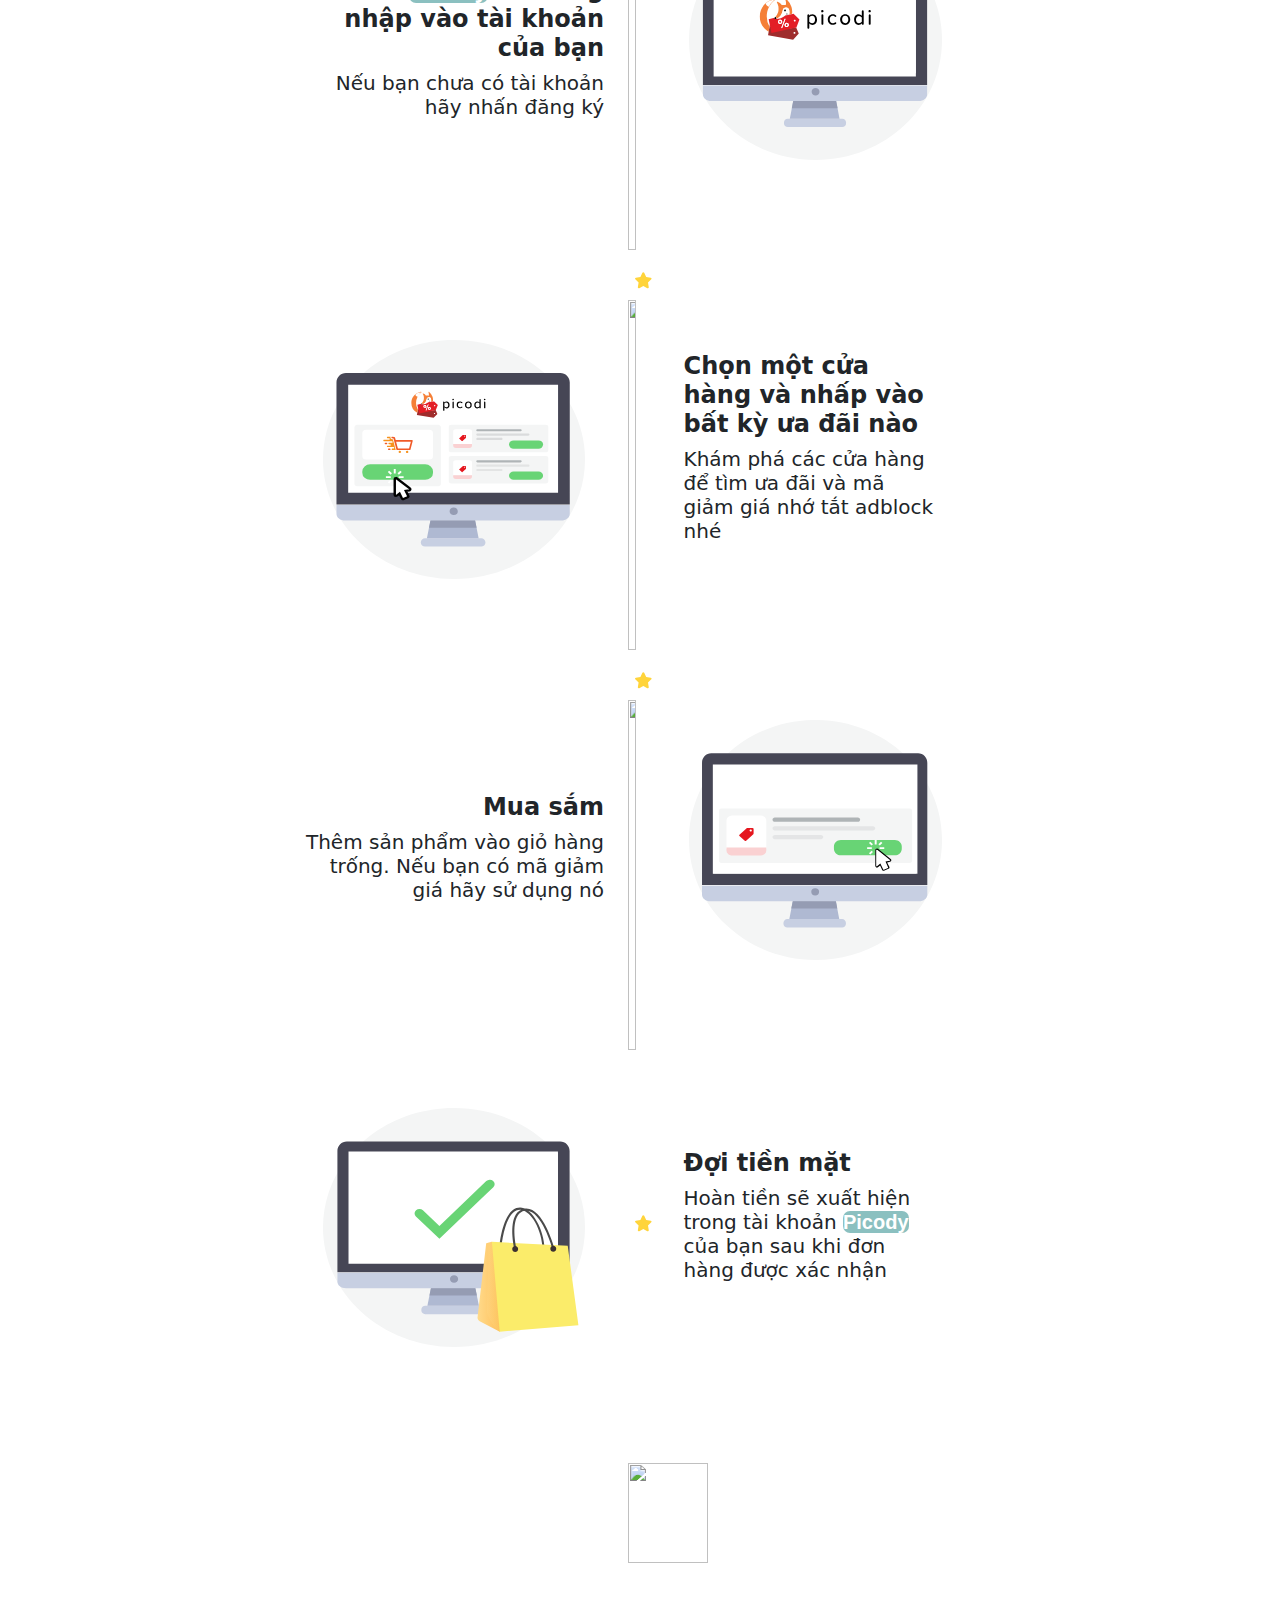
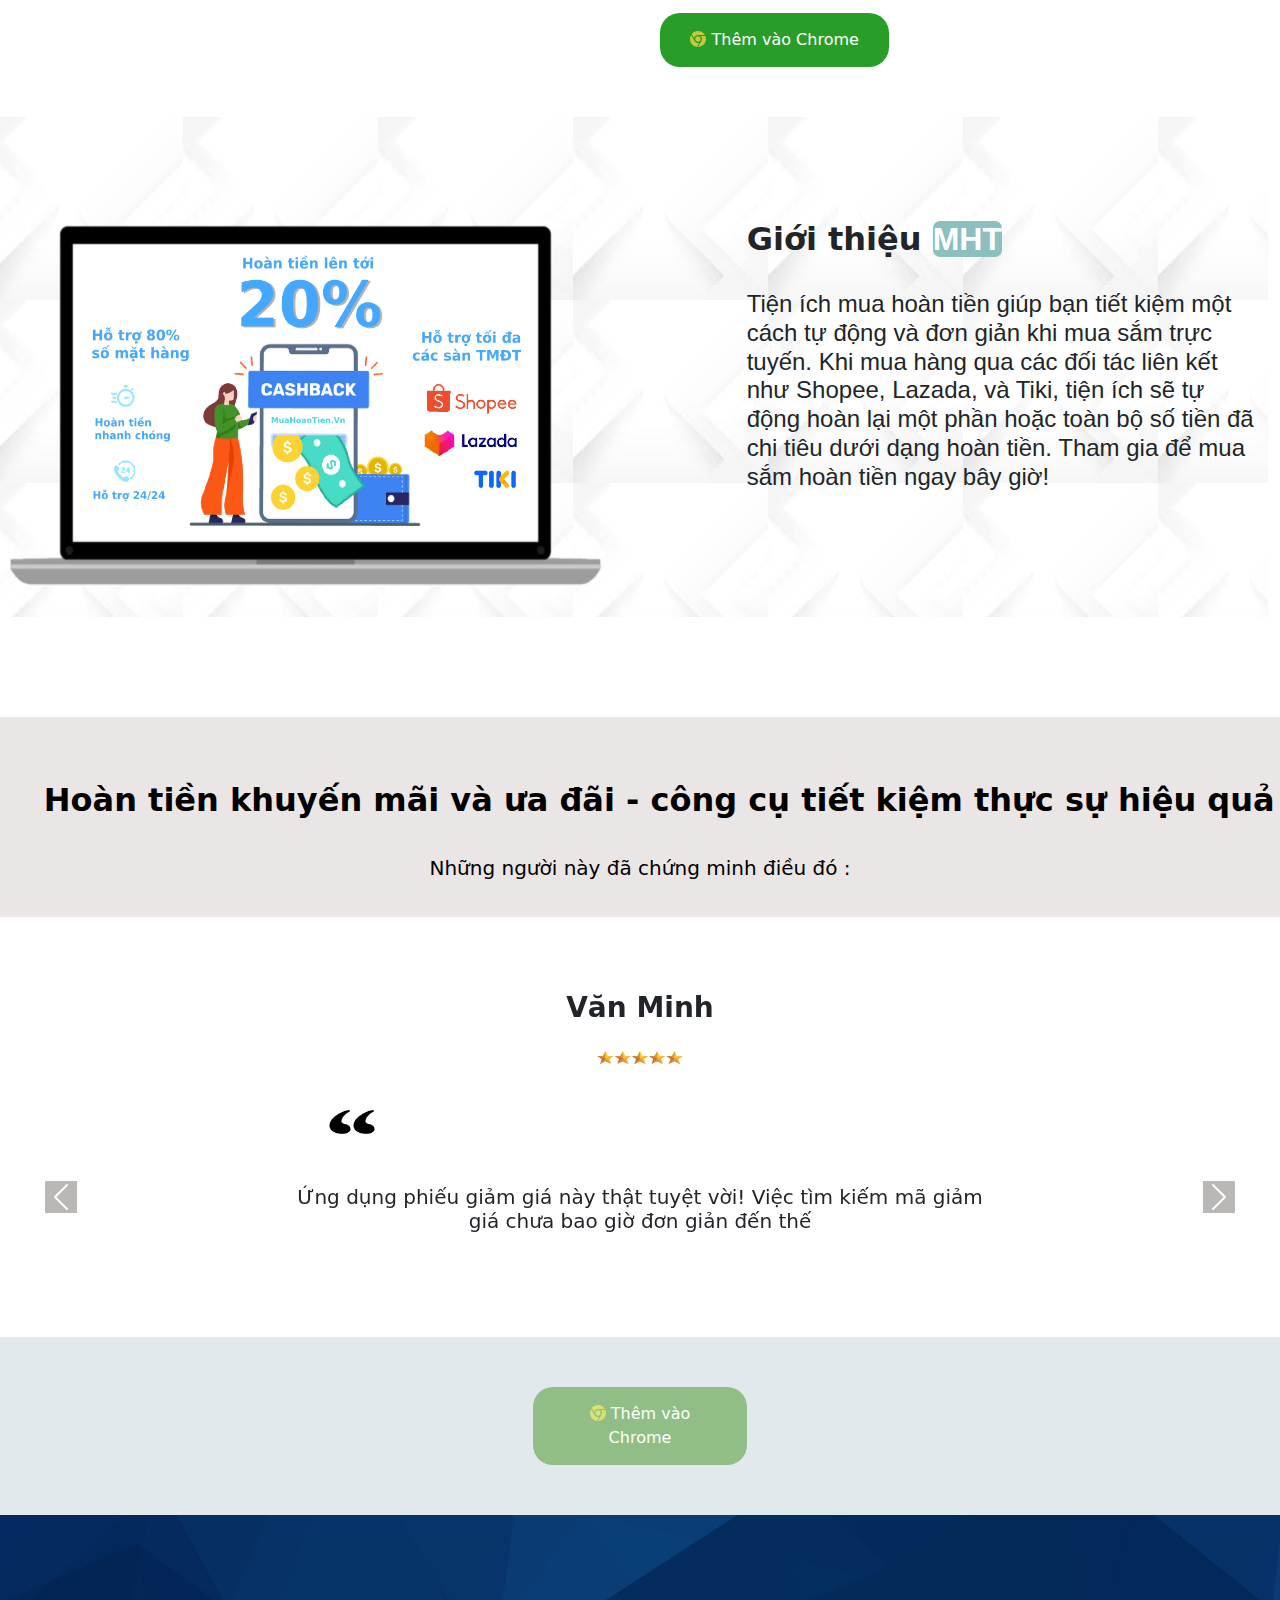
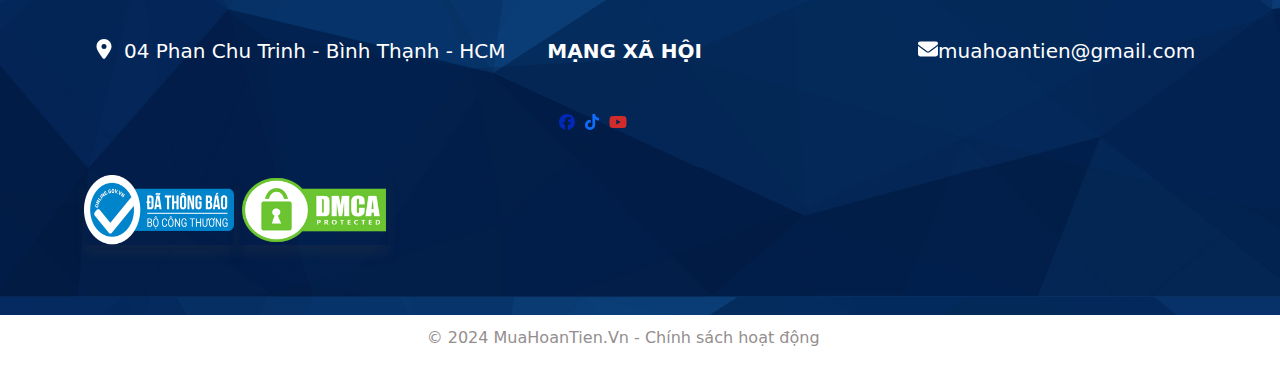
==== commit 8009b3f5: "Update index.html" ====
--- a/index.html
+++ b/index.html
@@ -283,7 +283,7 @@
     </main>
     <div class="row maininfo_row" >
       <div  class="img_Main col-5">
-        <img  src="./LanDingPage/logo.svg" alt="">
+        <img  src="./LanDingPage/ContenSale.png" alt="">
       </div>
       <div class="col-2"></div>
       <div class="col-5 Comment_main">
--- a/Style.css
+++ b/Style.css
@@ -21,7 +21,7 @@
 }
 .Carousel {
     width: 100%;
-    height: 500px;
+    height: 600px;
     background-image: url(./LanDingPage/headerimg.png);
     display: flex; /* Sử dụng flexbox để xếp các carousel theo hàng ngang */
     justify-content: center; /* Giãn cách đều các carousel */
@@ -35,7 +35,7 @@
 }
 
 .Carousel .MainCarousel {
-    padding: 2%;
+  
     width: 100%;
     height: 100%;
     display: flex; 
@@ -53,7 +53,7 @@
 
 .carousel-item {
     width: 100%;
-    height: 85%;
+    height: 100%;
     justify-content: center;
     transition: opacity 1s ease-in-out, transform 1s ease-in-out; /* Thêm hiệu ứng chuyển đổi cho opacity và transform */
 }
@@ -66,13 +66,7 @@
     border-radius: 8px;
 }
 
-.carousel-indicators {
-    width: 100%;
-}
-
-.carousel-indicators button {
-    width: 100%;
-}
+
 
 /* Điều chỉnh kích thước và vị trí của từng carousel để có hiệu ứng tràn */
 .Carousel #carousel1,
@@ -96,7 +90,7 @@
 .Carousel #carousel2 {
     z-index: 2;
     width: 25%;
-    height: 150%;
+    height: 160%;
     padding-top: 13%;
     margin-right: -10%; /* Điều chỉnh khoảng cách tràn sang carousel bên cạnh */
     opacity: 0.95;
@@ -116,7 +110,7 @@
 .Carousel #carousel4 {
     z-index: 2;
     width: 25%;
-    height: 150%;
+    height: 160%;
     margin-right: -10%; /* Điều chỉnh khoảng cách tràn sang carousel bên cạnh */
     padding-top: 13%;
     opacity: 0.95;
@@ -176,7 +170,7 @@
     justify-content: center;
     padding-top: 60px;
     padding-bottom: 30px;
-    box-shadow:0px 10px 10px rgba(61, 58, 58, 0.2);
+    box-shadow:0px 10px 20px rgba(61, 58, 58, 0.2);
     border-radius: 10px;
     
 }
@@ -188,6 +182,7 @@
     width: 100%;
     padding: 0 ;
     justify-content: center;
+    align-items: center;
 }
 /* Comment Section */
 main{
@@ -219,8 +214,9 @@
     padding-top: 1%;color: #fff;text-align: left;}
     
 .Comment_main {
-    width: 100%;
+    width: 60%;
     padding-top: 8%;
+   padding-left: 10%;
 }
 .Comment_main span{
     background-color: rgb(139, 192, 192);
@@ -238,10 +234,10 @@
     border: 10px; font-weight: bold;
 }
 .Comment_main_left{
-    padding-right: 10px;
+    padding-right: 4%;
     width: 20%;
     text-align: right;
-    padding-top: 10%;
+    padding-top: 8%;
 }
 .main_row{
     width: 100%;
@@ -251,7 +247,7 @@
     align-items: center;
 }
 .main_row img {
-    width: 60%;
+    width: 50%;
     height: 350px;
 }
 .img_main{
@@ -259,16 +255,16 @@
    justify-content: center;
 }
 .img_main .img_main_right{
-    padding-top: 50%;
-    margin-left: 7%;
-    width: 110%;
-    height: 95%;
+    padding-top: 35%;
+    margin-left: 2%;
+    width: 100%;
+    height: 85%;
 }
 .img_main .img_main_left{
-    padding-top: 39%;
-    width: 90%;
-    height: 95%;
-    margin-left: 3%;
+    padding-top: 35%;
+    width: 85%;
+    height: 90%;
+    margin-left: 9%;
 }
 
 .carousel-item.active,
@@ -280,14 +276,14 @@
     margin-top: 90px;
     width: 30px ;
     height: 20px;
-    margin-right: 60px;
+    margin-right: 70px;
     background-color: rgb(119, 113, 113);
 }
 .carousel-control-next-icon{
 margin-top: 90px;
     width: 30px ;
     height: 20px;
-    margin-left: 60px;
+    margin-left: 70px;
     background-color: rgb(119, 113, 113);
 }
 
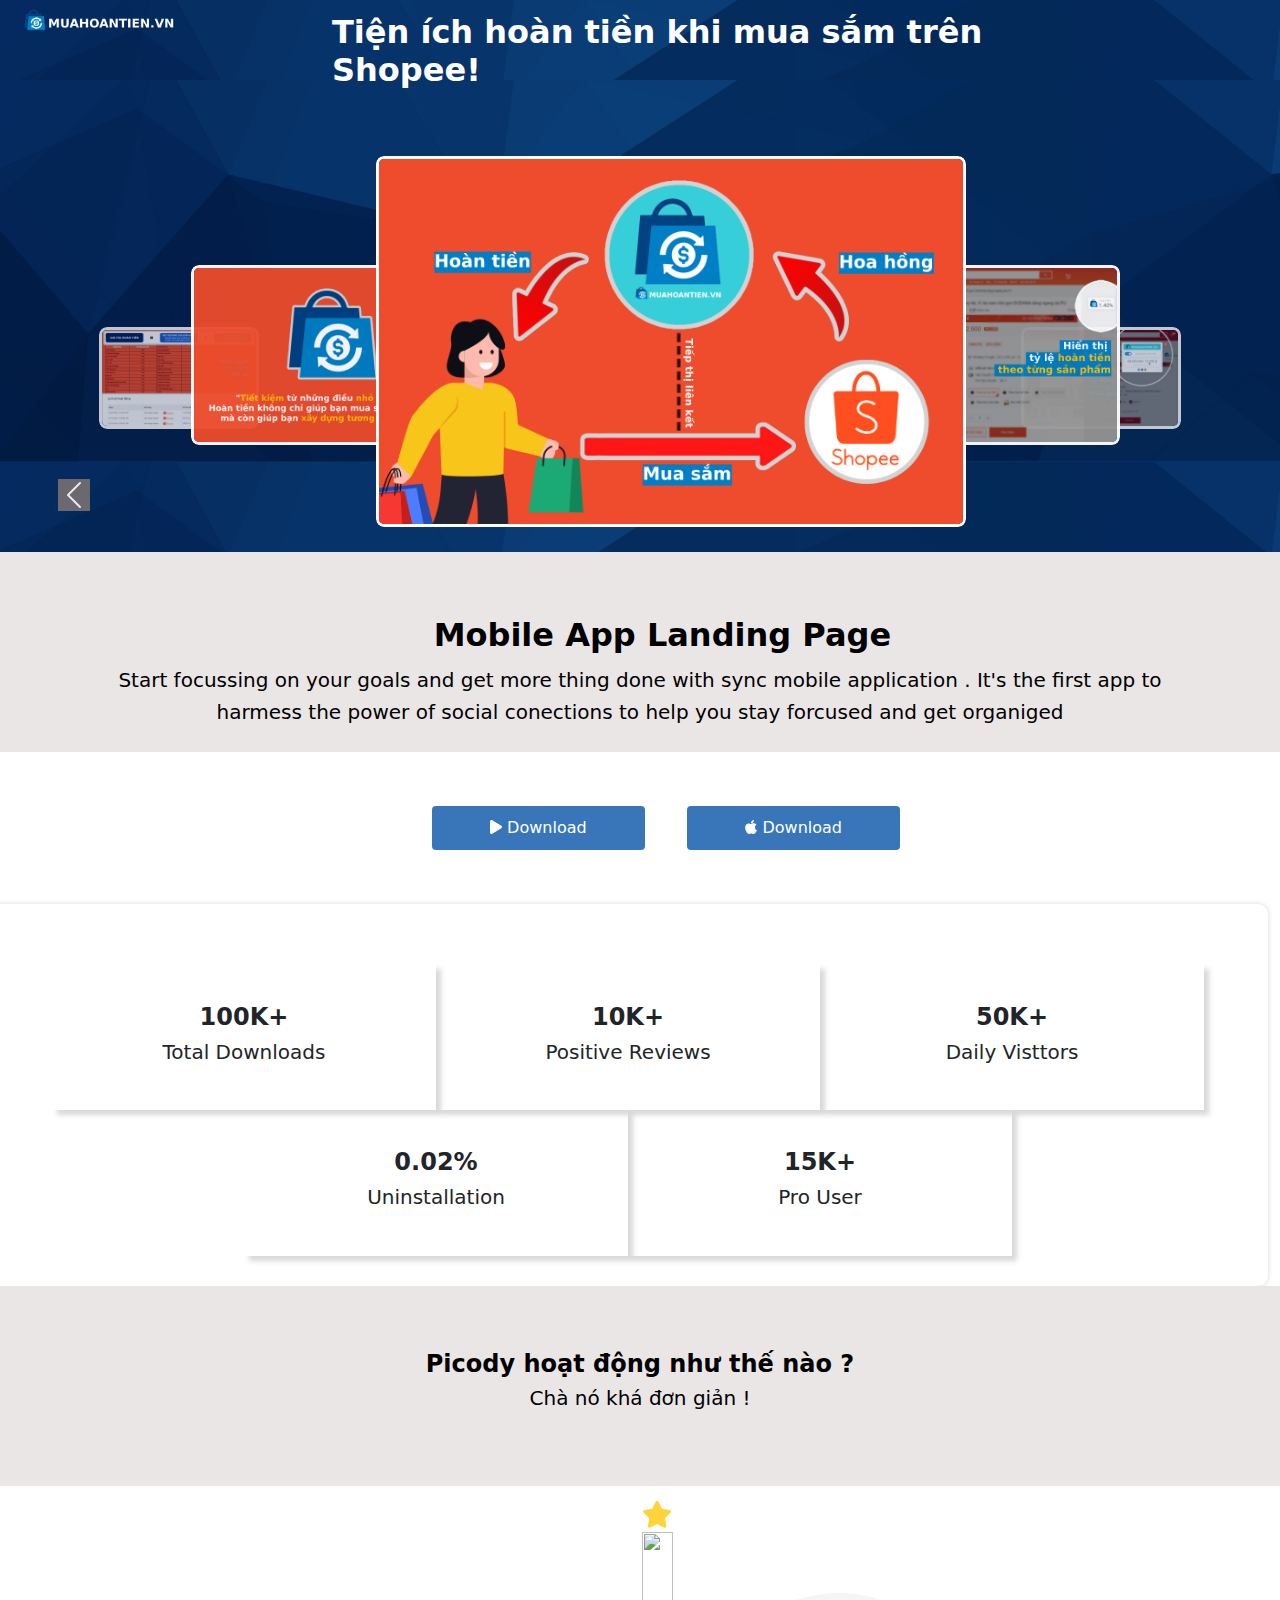
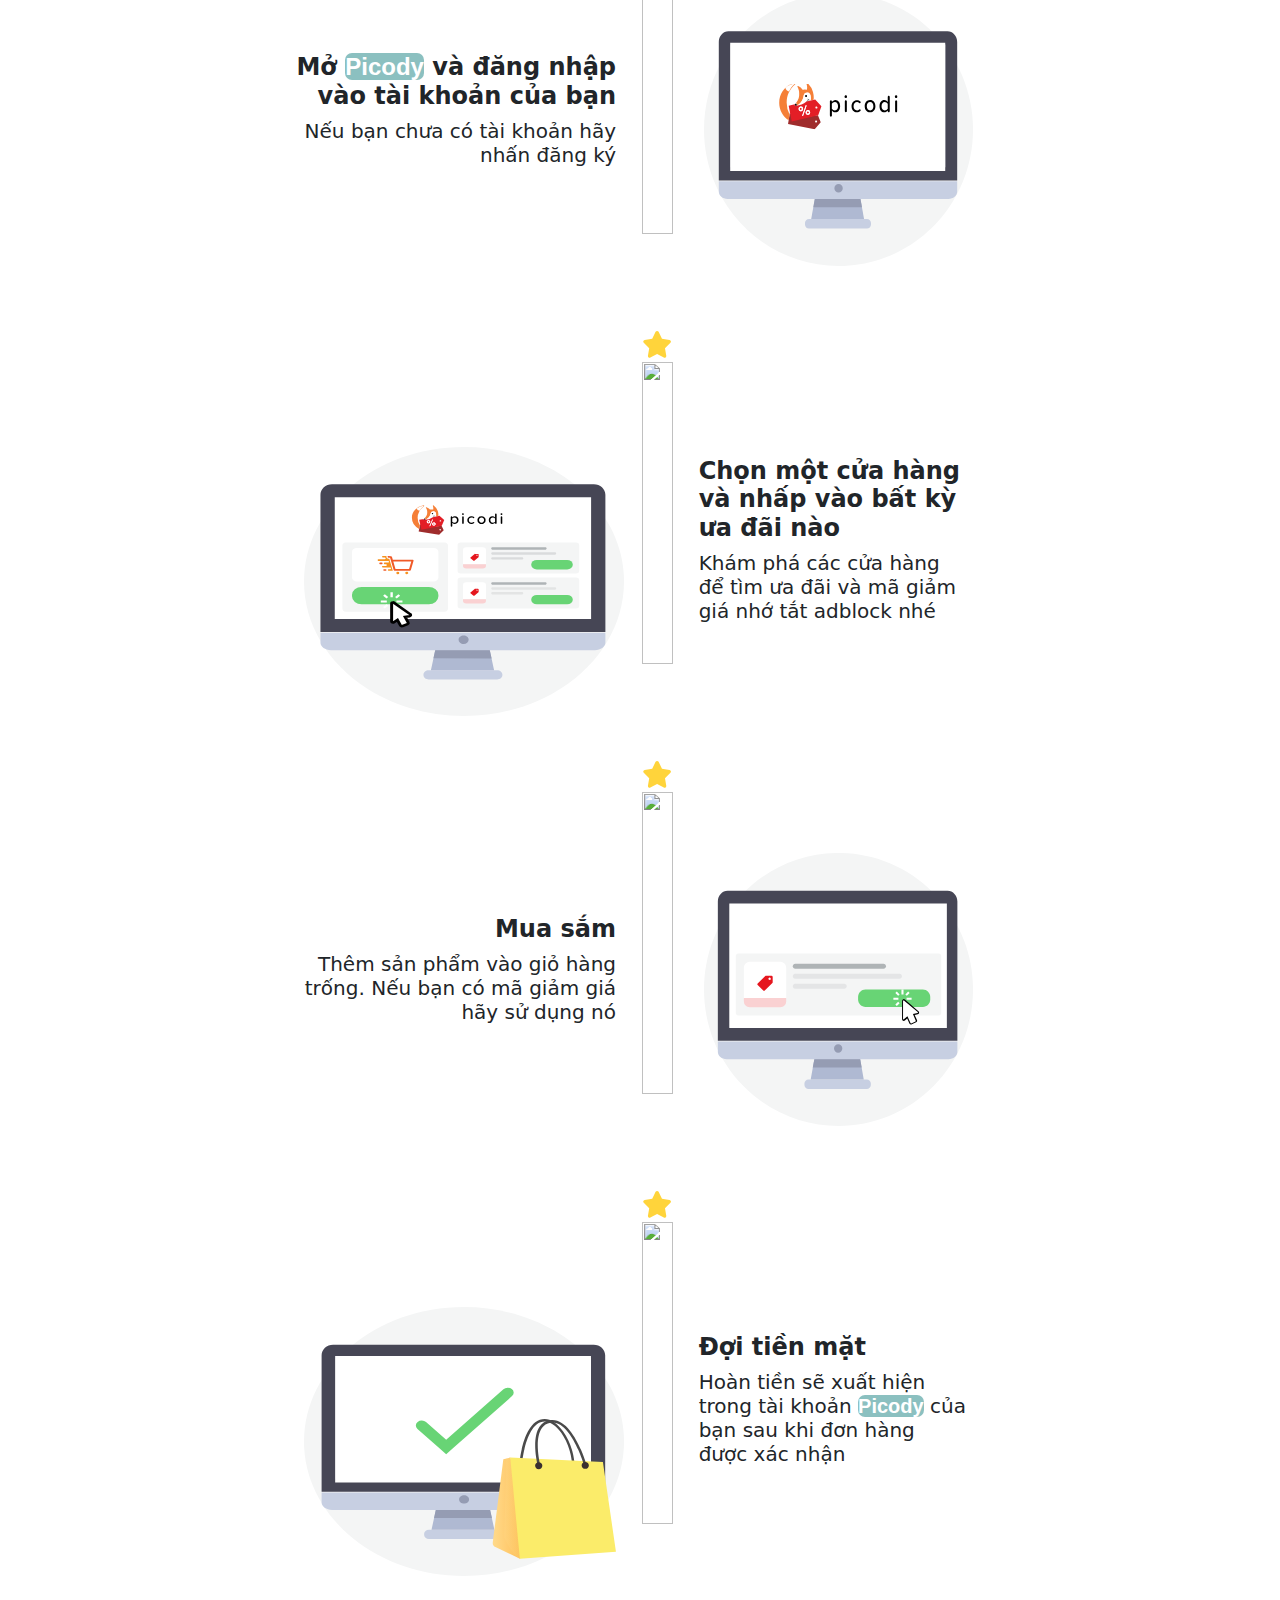
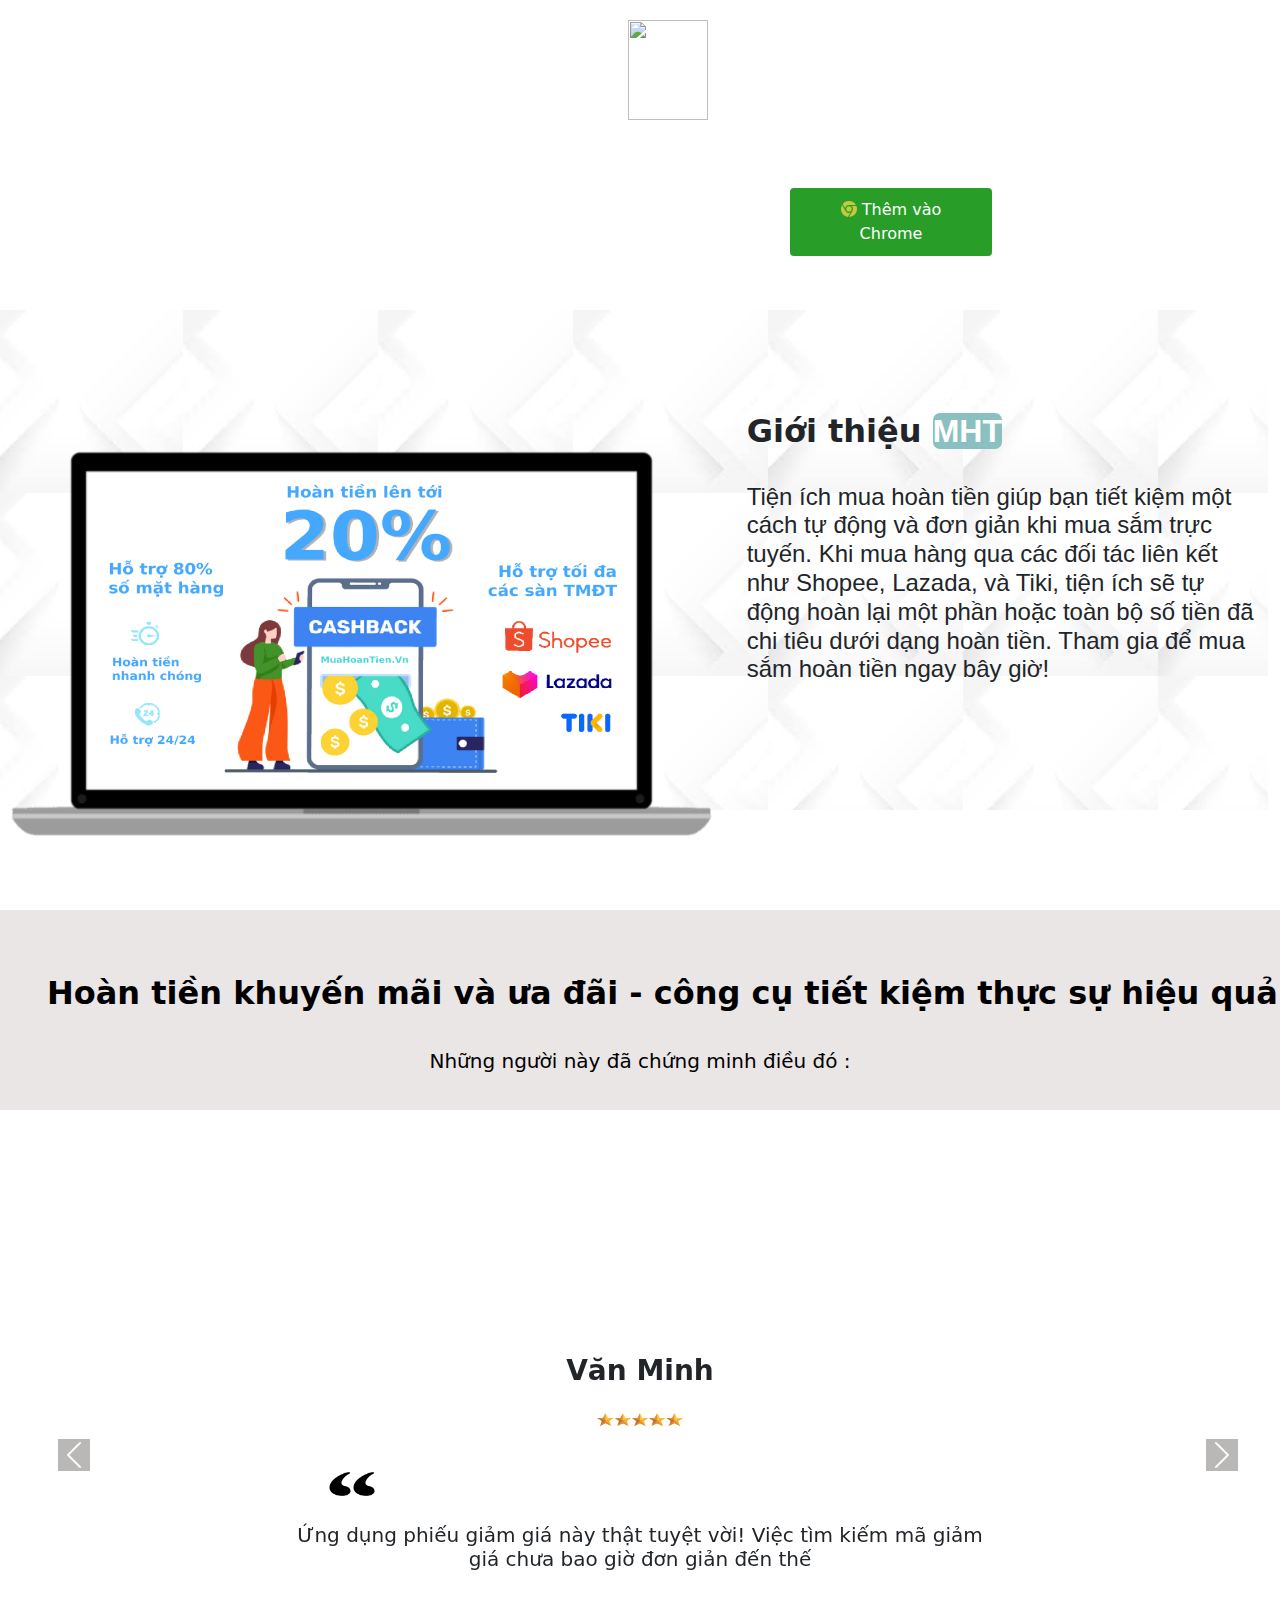
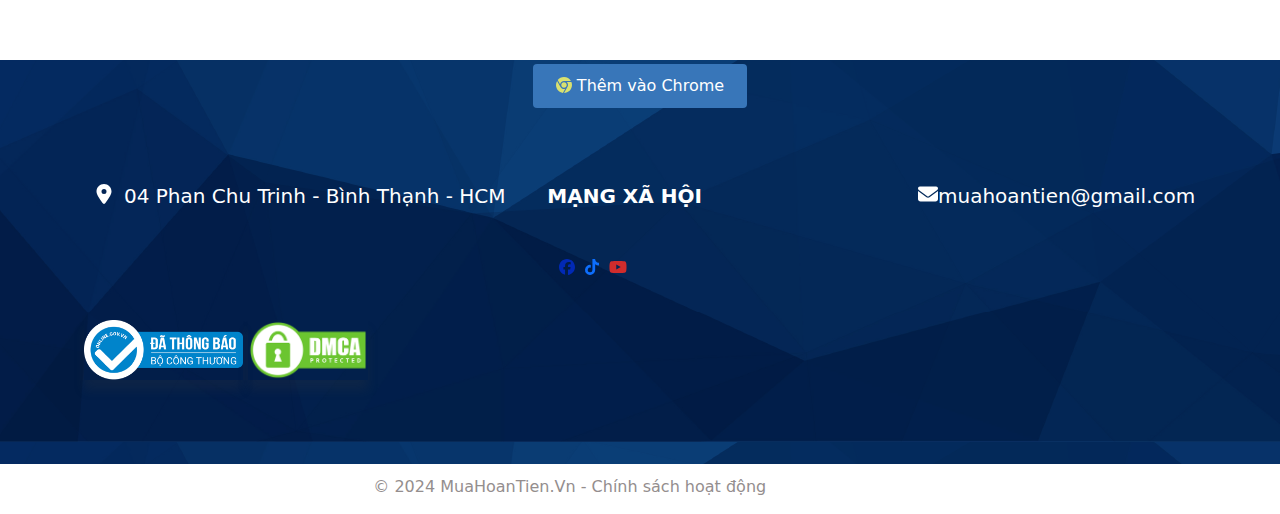
==== commit cf93c54c: "Update index.html" ====
--- a/index.html
+++ b/index.html
@@ -45,7 +45,7 @@
     </div>
       
     </header>
-    <!-- 1 -->
+    
     <div class="Carousel">
       <div class="MainCarousel row" id="jump">
           <div id="carousel1" class="carousel active-carousel transitioning col-1" data-bs-ride="carousel"  data-bs-interval="10000" data-bs-pause="false">
@@ -156,7 +156,7 @@
         <span class="carousel-control-prev-icon" aria-hidden="true" id="revertButton"></span>
         <span class="visually-hidden">Previous</span>
       </button>
-      <button class="carousel-control-next" type="button" data-bs-target="#jump" >
+      <button class="carousel-control-next " id="out" type="button" data-bs-target="#jump" >
         <span class="carousel-control-next-icon" aria-hidden="true" id="swapButton"></span>
         <span class="visually-hidden">Next</span>
       </button>
@@ -217,7 +217,7 @@
                 <div class="icon_main col-1">
                   <i class="fa-solid fa-star Star" style="color: #FFD43B;"></i>
                   <br>
-                  <img src="./LanDingPage/Thanhdoc.png" alt="">
+                  <img class="td" src="./LanDingPage/Thanhdoc.png" alt="">
                 </div>
                 <div class="col-5 img_main" >
                   <img class="img_main_right"  src="./LanDingPage/img1.svg" alt="">
@@ -230,7 +230,7 @@
                 <div class="icon_main col-1">
                   <i class="fa-solid fa-star Star" style="color: #FFD43B;"></i>
                   <br>
-                  <img src="./LanDingPage/Thanhdoc.png" alt="">
+                  <img class="td" src="./LanDingPage/Thanhdoc.png" alt="">
                 </div>
                 
                 <div class="col-5 Comment_main">
@@ -246,7 +246,7 @@
                 <div class="icon_main col-1">
                   <i class="fa-solid fa-star Star" style="color: #FFD43B;"></i>
                   <br>
-                  <img src="./LanDingPage/Thanhdoc.png" alt="">
+                  <img class="td" src="./LanDingPage/Thanhdoc.png" alt="">
                 </div>
                 <div  class="col-5 img_main">
                   <img class="img_main_right"  src="./LanDingPage/img3.svg" alt="">
@@ -259,6 +259,7 @@
               </div>
               <div class="icon_main col-1">
                 <i class="fa-solid fa-star Star" style="color: #FFD43B;"></i>
+                <img class="td" src="./LanDingPage/Thanhdoc.png" alt="">
               </div>
               <div class="col-5 Comment_main">
                 <h4 ><b>Đợi tiền mặt </b></h4>
@@ -273,7 +274,7 @@
           <div class="row">
             <div class="col-5"></div>
             <div class="Buttondownload col-7">
-              <button style="background-color: rgb(40, 158, 40);" class="Chrome btn"> 
+              <button style="background-color: rgb(40, 158, 40); margin-left: 70%;" class="Chrome btn"> 
                   <i class="fa-brands fa-chrome" style="color: #c6c83e;"></i>
                   <a href="#"> Thêm vào Chrome </a>  
              </button>
@@ -281,23 +282,26 @@
           </div>
           </div>
     </main>
+
+      <!-- Nội dung -->
+    
     <div class="row maininfo_row" >
-      <div  class="img_Main col-5">
+      <div  class="img_Main col-7">
         <img  src="./LanDingPage/ContenSale.png" alt="">
       </div>
-      <div class="col-2"></div>
+    
       <div class="col-5 Comment_main">
         <h2><b>Giới thiệu <span>MHT</span> </b></h2>
         <br>
         <h4 style="font-family:'Gill Sans', 'Gill Sans MT', Calibri, 'Trebuchet MS', sans-serif;">Tiện ích mua hoàn tiền giúp bạn tiết kiệm một cách tự động và đơn giản khi mua sắm trực tuyến. Khi mua hàng qua các đối tác liên kết như Shopee, Lazada, và Tiki, tiện ích sẽ tự động hoàn lại một phần hoặc toàn bộ số tiền đã chi tiêu dưới dạng hoàn tiền. Tham gia để mua sắm hoàn tiền ngay bây giờ!</h4>
       </div>
-  </div>
+    </div>
     <div class="Comment">
       <h2 ><b>Hoàn tiền khuyến mãi và ưa đãi - công cụ tiết kiệm thực sự hiệu quả </b></h2>
       <br>
       <h5>Những người này đã chứng minh điều đó : </h5>
-      
     </div>
+ 
     <div class="Conten">
       <div class="Main-content">
         <div id="carouselContent" class="carousel slide" data-bs-ride="carousel">
@@ -311,9 +315,9 @@
                  <img class="comma"  src="LanDingPage/comma.png" alt="">
                 <br>
                 <br>
-                <br>
                   <h5> Ứng dụng phiếu giảm giá này thật tuyệt vời! Việc tìm kiếm mã giảm giá chưa bao giờ đơn giản đến thế </h5>
-              </div>
+             <br>
+                </div>
               <div class="carousel-item  text-center p-4" >
                 <h3><b>Xuân Bắc</b></h3>
                 
@@ -323,9 +327,9 @@
                <img class="comma"  src="LanDingPage/comma.png" alt="">
                <br>
                <br>
-               <br>
                 <h5> Nó hoạt động thật tuyệt vời, tôi tiết kiệm được nhiều tiền nhờ ứng dụng này </h5>
-            </div>
+           <br>
+              </div>
             <div class="carousel-item  text-center p-4" >
               <h3><b>Nam Trần </b></h3>
               
@@ -335,9 +339,9 @@
              <img class="comma"  src="LanDingPage/comma.png" alt="">
              <br>
              <br>
-             <br>
               <h5> Waoo Picodi có cả một bộ sưu tập mã giảm giá và khuyến mãi khổng lồ từ đồ ăn, quần áo, mỹ phẩm, tôi tiết kiệm được rất nhiều tiền, rất tiện lợi, phù hợp với thế hệ trẻ thích mua sắm </h5>
-          </div>
+          <br>
+            </div>
             
              
           </div>
@@ -352,12 +356,12 @@
       </div>
       </div>
     
-  </div>
     <div class="Buttondownloadnext ">
       <button class="Chrome col-2 btn"> 
           <i class="fa-brands fa-chrome" style="color: #d9e16f;"></i>
           <a href="#"> Thêm vào Chrome </a>  
      </button>
+     </div>
 </div>
     <footer>
         <div class="Maininfo">
@@ -388,7 +392,7 @@
       </div>
     </footer>
     <div class="row Inbox">
-        <div class="col-4">
+        <div class="col-5">
        <h6>© 2024 MuaHoanTien.Vn - Chính sách hoạt động</h6>
        </div>
     </div>
--- a/Style.css
+++ b/Style.css
@@ -1,16 +1,18 @@
 body{
-    margin: 0;
-    padding: 0;
+   
     width: 100%;
     height: 100%;
-}
+    margin: 0 auto;
+}
+
 .Logo{
-    width: 60%;
-    height: 60px;
+    max-width: 60%;
+    max-height: 60px;
 }
 header{
-    width: 100%;
-    height: 80px;
+    max-width: 100%;
+    min-width: 50%;
+    max-height: 80px;
     justify-items: center;
     background-image: url(./LanDingPage/headerimg.png);
     
@@ -20,8 +22,8 @@
     
 }
 .Carousel {
-    width: 100%;
-    height: 600px;
+   max-width:  100%;
+   max-height: 550px;
     background-image: url(./LanDingPage/headerimg.png);
     display: flex; /* Sử dụng flexbox để xếp các carousel theo hàng ngang */
     justify-content: center; /* Giãn cách đều các carousel */
@@ -29,19 +31,25 @@
 }
 
 .carousel {
-    width: 100%;
-    height: 100%;
+ width: 100%;
+   height: 100%;
     transition: none !important; 
+    display: grid;
+    grid-template-columns: repeat(auto-fit, minmax(100px, 1fr));
+    gap: 10px; /* Điều chỉnh khoảng cách giữa các hình ảnh nếu cần */
 }
 
 .Carousel .MainCarousel {
   
-    width: 100%;
-    height: 100%;
+    max-width: 100%;
+  max-height: 100%;
+  min-height: 50%;
+    min-width: 50%;   
     display: flex; 
     justify-content: center;
     flex-wrap: wrap;
-    
+    padding: 2%;
+    overflow: hidden; /* Đảm bảo các slide không thể thoát khỏi container */
 }
 
 .carousel-inner {
@@ -53,7 +61,7 @@
 
 .carousel-item {
     width: 100%;
-    height: 100%;
+    height: 85%;
     justify-content: center;
     transition: opacity 1s ease-in-out, transform 1s ease-in-out; /* Thêm hiệu ứng chuyển đổi cho opacity và transform */
 }
@@ -90,7 +98,7 @@
 .Carousel #carousel2 {
     z-index: 2;
     width: 25%;
-    height: 160%;
+    height: 150%;
     padding-top: 13%;
     margin-right: -10%; /* Điều chỉnh khoảng cách tràn sang carousel bên cạnh */
     opacity: 0.95;
@@ -110,7 +118,7 @@
 .Carousel #carousel4 {
     z-index: 2;
     width: 25%;
-    height: 160%;
+    height: 150%;
     margin-right: -10%; /* Điều chỉnh khoảng cách tràn sang carousel bên cạnh */
     padding-top: 13%;
     opacity: 0.95;
@@ -126,7 +134,7 @@
     transform: translateX(0); /* Vị trí trung tâm */
 }
 .Comment{
-    width: 100%;
+    max-width: 100%;
     height: 200px;
     text-align: center;
     color: #000000;
@@ -134,8 +142,9 @@
     background-color: #eae6e6;
 }
 .Comment h2{
-margin-left: 3%;
+margin-left: 3.5%;
 margin-bottom: 1%;
+
 }
 /* Button Download */
 .Buttondownload {
@@ -143,8 +152,9 @@
     justify-content: center;
     padding: 50px 0;
     background-color: #fff;
-    width: 100%;
-    height: 20%;
+    margin-left: 26px;
+   min-width: 100%;
+    max-height: 20%;
 }
 
 .Buttondownload button {
@@ -153,11 +163,13 @@
     padding: 15px 30px;
     border: none;
     cursor: pointer;
+   
 }
 
 .Buttondownload a {
     color: #fff;
     text-decoration: none;
+    max-width: 100%;
 }
 
 .Buttondownload .Chplay {
@@ -166,107 +178,136 @@
 .NavbarInformation{
     
     height: fit-content;
-    width: 100%;
+    max-width: 100%;
     justify-content: center;
     padding-top: 60px;
     padding-bottom: 30px;
-    box-shadow:0px 10px 20px rgba(61, 58, 58, 0.2);
+    box-shadow:0px 0px 5px rgba(61, 58, 58, 0.2);
     border-radius: 10px;
     
 }
 .NavbarInformation .Navbaritem{
+    max-width: 100%;
+    min-width: 30%;
+   padding: 3%;
     text-align: center; 
-    box-shadow:1px 0px 0 rgba(61, 58, 58, 0.2)
+    box-shadow:5px 5px 5px rgba(61, 58, 58, 0.2)
 }
 nav{
-    width: 100%;
+    min-width: 100%;
     padding: 0 ;
     justify-content: center;
     align-items: center;
 }
 /* Comment Section */
-main{
-    width: 100%;
+main {
+    max-width: 100%;
+    min-width: 80%;
+    min-height: 30%;
+    display: flex;
     justify-content: center;
     align-items: center;
-    
-}
-main .main-content{
+    margin: 0 auto;
+}
+
+main img {
+    max-width: 100%;
+    height: auto; 
+}
+
+main .main-content {
     width: 55%;
-    justify-content: center;
-}
-main .icon_main{
-    padding-top: 10%;
-}
-main .icon_main .Star{
-   
-    padding: 20%;
-
-}
-.Tdh-main .Tdh{
-   margin-top: 0;
+    margin: 0 auto;
+}
+
+main .icon_main {
+    padding: 2%;
+    height: 100%;
+}
+
+main .icon_main .Star {
+    height: fit-content;
+    padding-top: 3%;
+    margin-left: 1%;
+}
+
+main .icon_main .td {
+   width:100%;
+    height: 90%;
+    margin-right: 5%;
+}
+
+.Tdh-main .Tdh {
+    margin-top: 0;
     width: 80px;
     margin-left: 50%;
     height: 100px;
-    
-}
-header .Comment_head{ width: 65%;
-    padding-top: 1%;color: #fff;text-align: left;}
-    
+}
+
+header .Comment_head {
+    max-width: 65%;
+    padding-top: 1%;
+    color: #fff;
+    text-align: left;
+}
+
 .Comment_main {
-    width: 60%;
+    max-width: 100%;
     padding-top: 8%;
-   padding-left: 10%;
-}
-.Comment_main span{
+    padding-left: 10%;
+}
+
+.Comment_main span, 
+.Comment_main_left span {
     background-color: rgb(139, 192, 192);
     border-radius: 7px;
     color: #fff;
-    font-family:'Franklin Gothic Medium', 'Arial Narrow', Arial, sans-serif;
+    font-family: 'Franklin Gothic Medium', 'Arial Narrow', Arial, sans-serif;
     font-weight: bold;
-    border: 10px;
-}
-.Comment_main_left span{
-    background-color: rgb(139, 192, 192);
-    border-radius: 7px;
-    color: #fff;
-    font-family:'Franklin Gothic Medium', 'Arial Narrow', Arial, sans-serif;
-    border: 10px; font-weight: bold;
-}
-.Comment_main_left{
+}
+
+.Comment_main_left {
     padding-right: 4%;
     width: 20%;
     text-align: right;
     padding-top: 8%;
 }
-.main_row{
-    width: 100%;
+
+.main_row {
+    min-width: 100%;
     height: 400px;
-    padding: 1% ;
+    margin-top: 5%;
     justify-content: center;
     align-items: center;
-}
-.main_row img {
-    width: 50%;
-    height: 350px;
-}
-.img_main{
-    width: 100%;height: 100%;
-   justify-content: center;
-}
-.img_main .img_main_right{
-    padding-top: 35%;
+    margin: 30px 0;
+}
+.main_row_left{
+    min-width: 100%;
+    height: 400px;
+    margin-top: 5%;
+    justify-content: center;
+    align-items: center;
+    margin: 30px 0;
+}
+.img_main {
+    width: 100%;
+    height: 100%;
+    justify-content: center;
+}
+
+.img_main .img_main_right {
+    padding-top: 40%;
     margin-left: 2%;
-    width: 100%;
-    height: 85%;
-}
-.img_main .img_main_left{
-    padding-top: 35%;
-    width: 85%;
-    height: 90%;
-    margin-left: 9%;
-}
-
+    width: 400px;
+    height: 380px;
+}
+
+.img_main .img_main_left {
+    padding-top: 40%;
+    width: 320px;
+    height: 400px;
+    margin-left:5% ;
+}
 .carousel-item.active,
 .carousel-item-next,
 .carousel-item-prev{
@@ -276,33 +317,34 @@
     margin-top: 90px;
     width: 30px ;
     height: 20px;
-    margin-right: 70px;
+    margin-right: 45px;
     background-color: rgb(119, 113, 113);
 }
 .carousel-control-next-icon{
 margin-top: 90px;
     width: 30px ;
     height: 20px;
-    margin-left: 70px;
+    margin-left: 75px;
     background-color: rgb(119, 113, 113);
 }
 
 footer{
     justify-content: center;
-    width: 100%;
+    min-width: 100%;
     background-color: rgb(60, 99, 157);
-    height: 400px;
+    max-height: 800px;
+    min-height:400px ;
     padding-top: 40px;
     background-image: url(./LanDingPage/headerimg.png);
    
 }
 
 .Maininfo{
-    width: 100%;
+    min-width:  100%;
     padding: 5%;
 }
 .info{
-    width: 100%;
+    max-width: 100%;
     justify-content: center;
     color: rgb(255, 255, 255);
     padding: 20px;
@@ -311,33 +353,34 @@
     
 }
 .info img{
-    width: 150px;height: 70px;
+    max-width: 300px;max-height: 60px;
     box-shadow:0px 10px 10px rgba(61, 58, 58, 0.2);
 }
 .Inbox{
-    width: 100%;
+    max-width: 100%;
     padding-top: 1%;
     justify-content:center;
     color: rgb(148, 142, 142);
     height: 50px;
 }
 .Conten{
-    padding-top: 50px; width: 100%;height: 420px;justify-content: center;background-color: rgb(255, 255, 255);border-radius: 0,5px,10px;
+    padding-top: 50px; width: 100%;height: 550px; justify-content: center;background-color: rgb(255, 255, 255);border-radius: 0,5px,10px;
 }
 .Conten .Main-content{
     width: 100%;
     height: 100%;
-    
 }
 .Conten .fstar{
 width: 100px; height: 50px; box-shadow: none; border: none;
 }
 .Main-content .carousel{
-    width: 100%;
+    min-width: 100%;
+    height: 100%;
 }
 .Conten .carousel-inner {
-width: 60%;
+width:  60%;
 height: 300px;
+margin-top: 170px;
 margin-left: 20%;
 }
 .Conten .carousel-inner .carousel-item{width: 100%;height: 100%;
@@ -345,7 +388,7 @@
 .Buttondownload button{background-color: rgb(40, 158, 40);}
 
 .maininfo_row{
-    width: 100%;
+    max-width: 100%;
     margin-top: 150px; height: 500px;margin-bottom: 100px;background-image: url(../LanDingPage/backconten.jpg);
 }
 .maininfo_row img{
@@ -372,10 +415,10 @@
 .Buttondownloadnext {
     display: flex;
     justify-content: center;
-    padding: 50px 0;
+   
     background-color: #e2e9ec;
-    width: 100%;
-    height: 20%;
+    max-width: 100%;
+    max-height: 20%;
 
 }
 
@@ -391,3 +434,257 @@
     color: #fff;
     text-decoration: none;
 }
+img {
+    max-width: 100%;
+    height: auto;
+  }
+ 
+  
+  button.btn {
+    background-color: #3876b9;
+    border: none;
+    color: white;
+    padding: 10px 20px;
+    text-align: center;
+    text-decoration: none;
+    display: inline-block;
+    font-size: 16px;
+    margin: 4px 2px;
+    cursor: pointer;
+    border-radius: 4px;
+  }
+  button.btn:hover {
+    background-color: #0056b3;
+  }
+ #out{
+    display: none;
+ }
+ @media (max-width: 768px) {
+    body {
+        width: 100%;
+        height: 100%;
+        margin: 0 auto;
+    }
+
+    .Conten {
+        width: 100%;
+        height: 175px;
+        justify-content: center;
+        margin-bottom: 400px;
+        margin-top: 0px;
+    }
+
+    .Conten .carousel-inner {
+        width: 60%;
+        height: 400px;
+        margin-left: 20%;
+    }
+
+    .Main-content .carousel {
+        width: 100%;
+        height: 100%;
+    }
+
+    .Conten .carousel-inner .carousel-item {
+        width: 100%;
+        height: 100%;
+      
+    }
+
+    .maininfo_row {
+        width: 100%;
+        height: auto;
+        flex-direction: column;
+    }
+
+    .maininfo_row .img_Main {
+        width: 100%;
+        height: 100%;
+        padding-left: 0;
+        padding-top: 15%;
+    }
+
+    .maininfo_row .info img {
+        width: 800px;
+        height: 60px;
+        box-shadow: 0px 10px 10px rgba(61, 58, 58, 0.2);
+    }
+
+    .maininfo_row .Comment_main {
+        width: 100%;
+        align-items: center;
+    }
+
+    .header_main {
+        flex-direction: column;
+        text-align: center;
+    }
+
+    .Navbar h2 {
+        font-size: 20px;
+        margin-top: 10px;
+    }
+
+    .main_row {
+        width: 100%;
+        flex-direction: row;
+        padding-top: 20%;
+    }
+
+    .main_row_left {
+        flex-direction: row;
+        width: 100%;
+        padding-top: 20%;
+    }
+
+    .img_main {
+        width: 100%;
+        height: 100%;
+        justify-content: center;
+    }
+
+    .img_main .img_main_left, .img_main .img_main_right {
+        margin-top: 10px;
+        width: 350px;
+        height: 150px;
+    }
+
+    .Comment_main_left, .Comment_main {
+        width: 100%;
+        text-align: center;
+        padding: 10px;
+    }
+
+    .Inbox {
+        width: 100%;
+        padding-top: 1%;
+        color: rgb(148, 142, 142);
+        height: 50px;
+    }
+
+    .Buttondownload {
+        padding: 20%;
+    }
+
+    .NavbarInformation {
+        flex-direction: column;
+        align-items: center;
+    }
+
+    .NavbarInformation .Navbaritem {
+        width: 100%;
+        text-align: center;
+        margin: 10px 0;
+    }
+
+    .Carousel .carousel-control-prev,
+    .Carousel .carousel-control-next {
+        display: none;
+    }
+
+    main {
+        padding: 10px;
+    }
+
+    .main-content {
+        width: 100%;
+    }
+
+    .main_row {
+        height: auto;
+        margin: 20px 0;
+    }
+
+    .img_main_right, .img_main_left {
+        width: 100%;
+        height: auto;
+        padding-top: 10px;
+    }
+
+    .Comment_main, .Comment_main_left {
+        width: 100%;
+        text-align: center;
+        padding: 0;
+    }
+    .Buttondownload button {
+        width: 50%;
+        margin: 10px 0;
+    }
+}
+
+@media (min-width: 769px) and (max-width: 1024px) {
+    main {
+        padding: 10px;
+    }
+    .main_row {
+        width: 100%;
+        flex-direction: row;
+        padding-top: 20%;
+    }
+
+    .main_row_left {
+        flex-direction: row;
+        width: 100%;
+        padding-top: 20%;
+    }
+
+    .img_main {
+        width: 100%;
+        height: 100%;
+        justify-content: center;
+    }
+
+    .img_main .img_main_left {
+        margin-top: 10px;
+        width: 500px;
+        height: 300px;
+    }
+    .img_main .img_main_right {
+       
+        width: 450px;
+        height: 250px;
+    }
+    .Comment_main_left, .Comment_main {
+        width: 100%;
+        text-align: center;
+        padding: 10px;
+    }
+    .main_row {
+        height: auto;
+        margin: 20px 0;
+    }
+
+    .img_main_right, .img_main_left {
+        width: 100%;
+        height: auto;
+        padding-top: 10px;
+    }
+    .header_main {
+        flex-direction: row;
+    }
+
+    .main_row {
+        flex-direction: row;
+    }
+
+    .Comment_main_left, .Comment_main, .img_main {
+        width: 50%;
+    }
+
+    .NavbarInformation {
+        flex-wrap: wrap;
+    }
+
+    .NavbarInformation .Navbaritem {
+        width: 45%;
+        margin: 10px;
+    }
+
+    .Buttondownload button {
+        margin: 5px 10px;
+    }
+}
+  .Carousel .carousel-item img {
+    width: 100%;
+    height: auto;
+  }
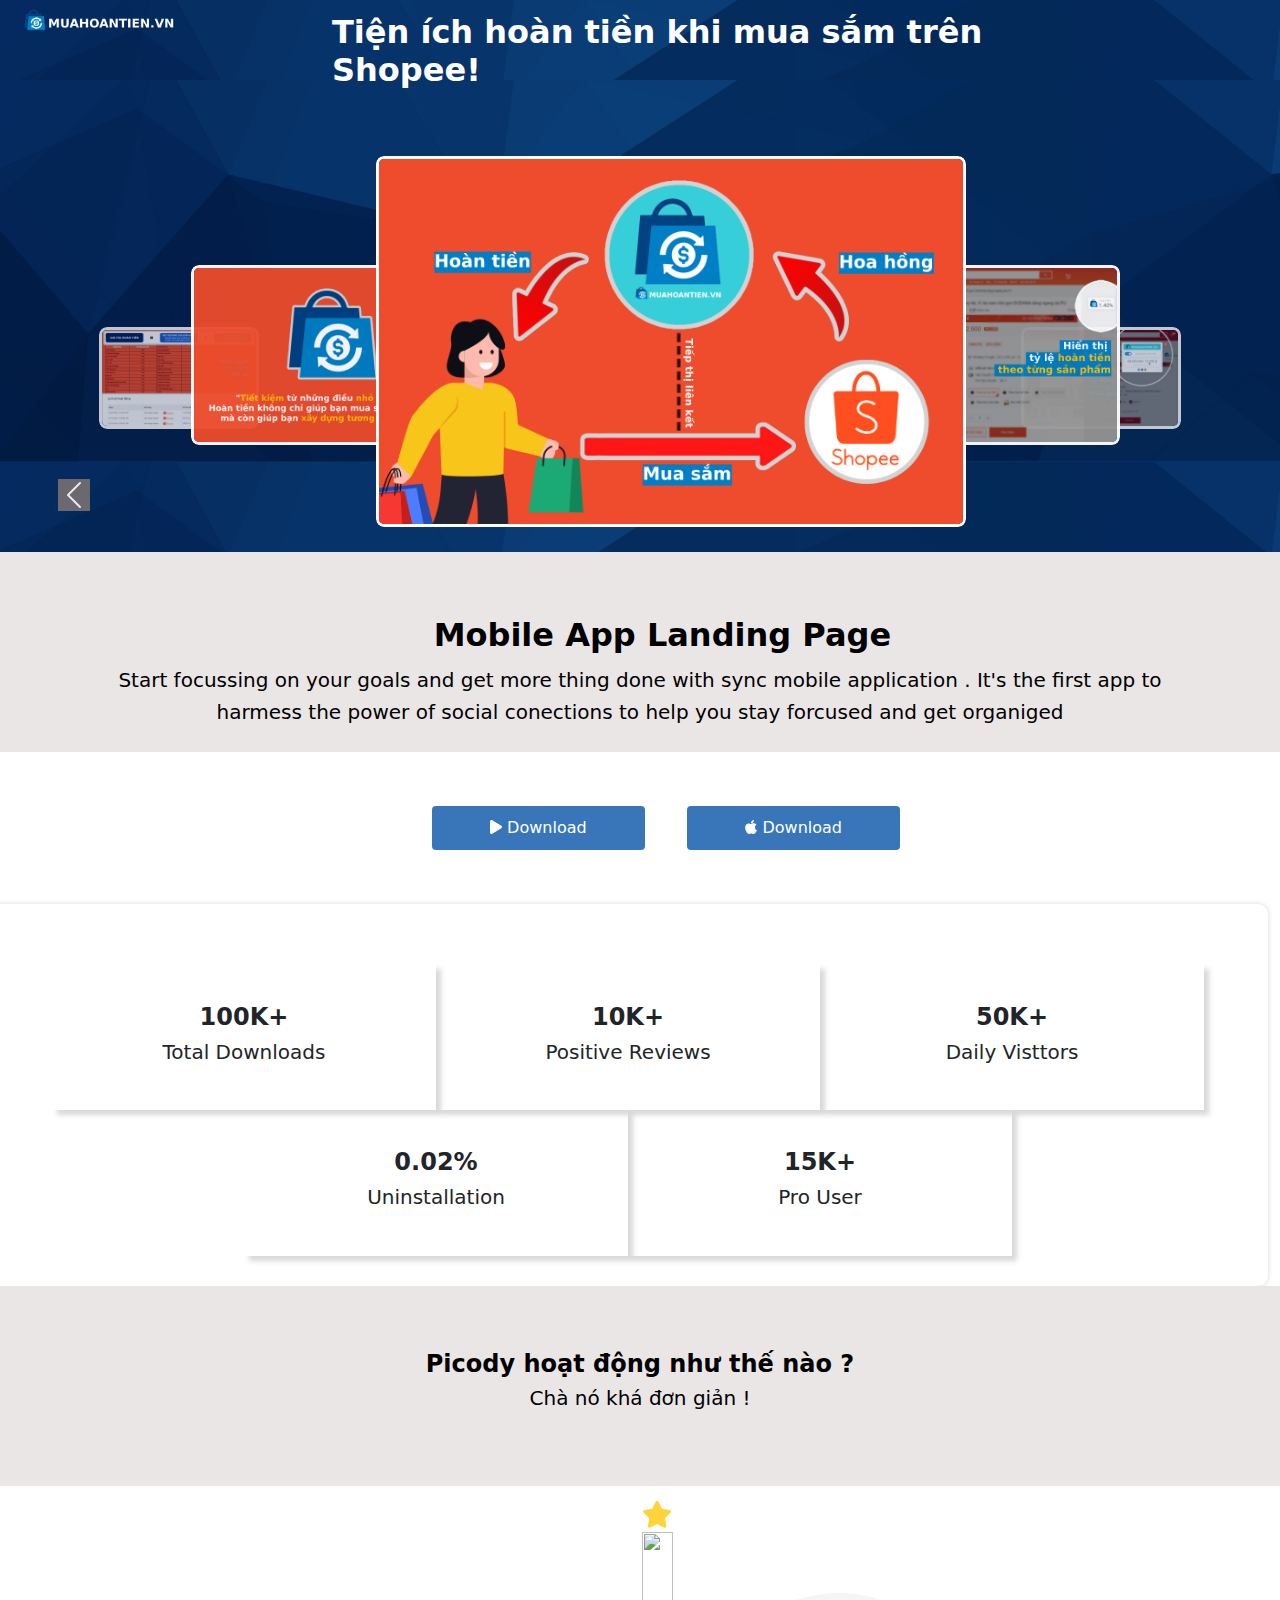
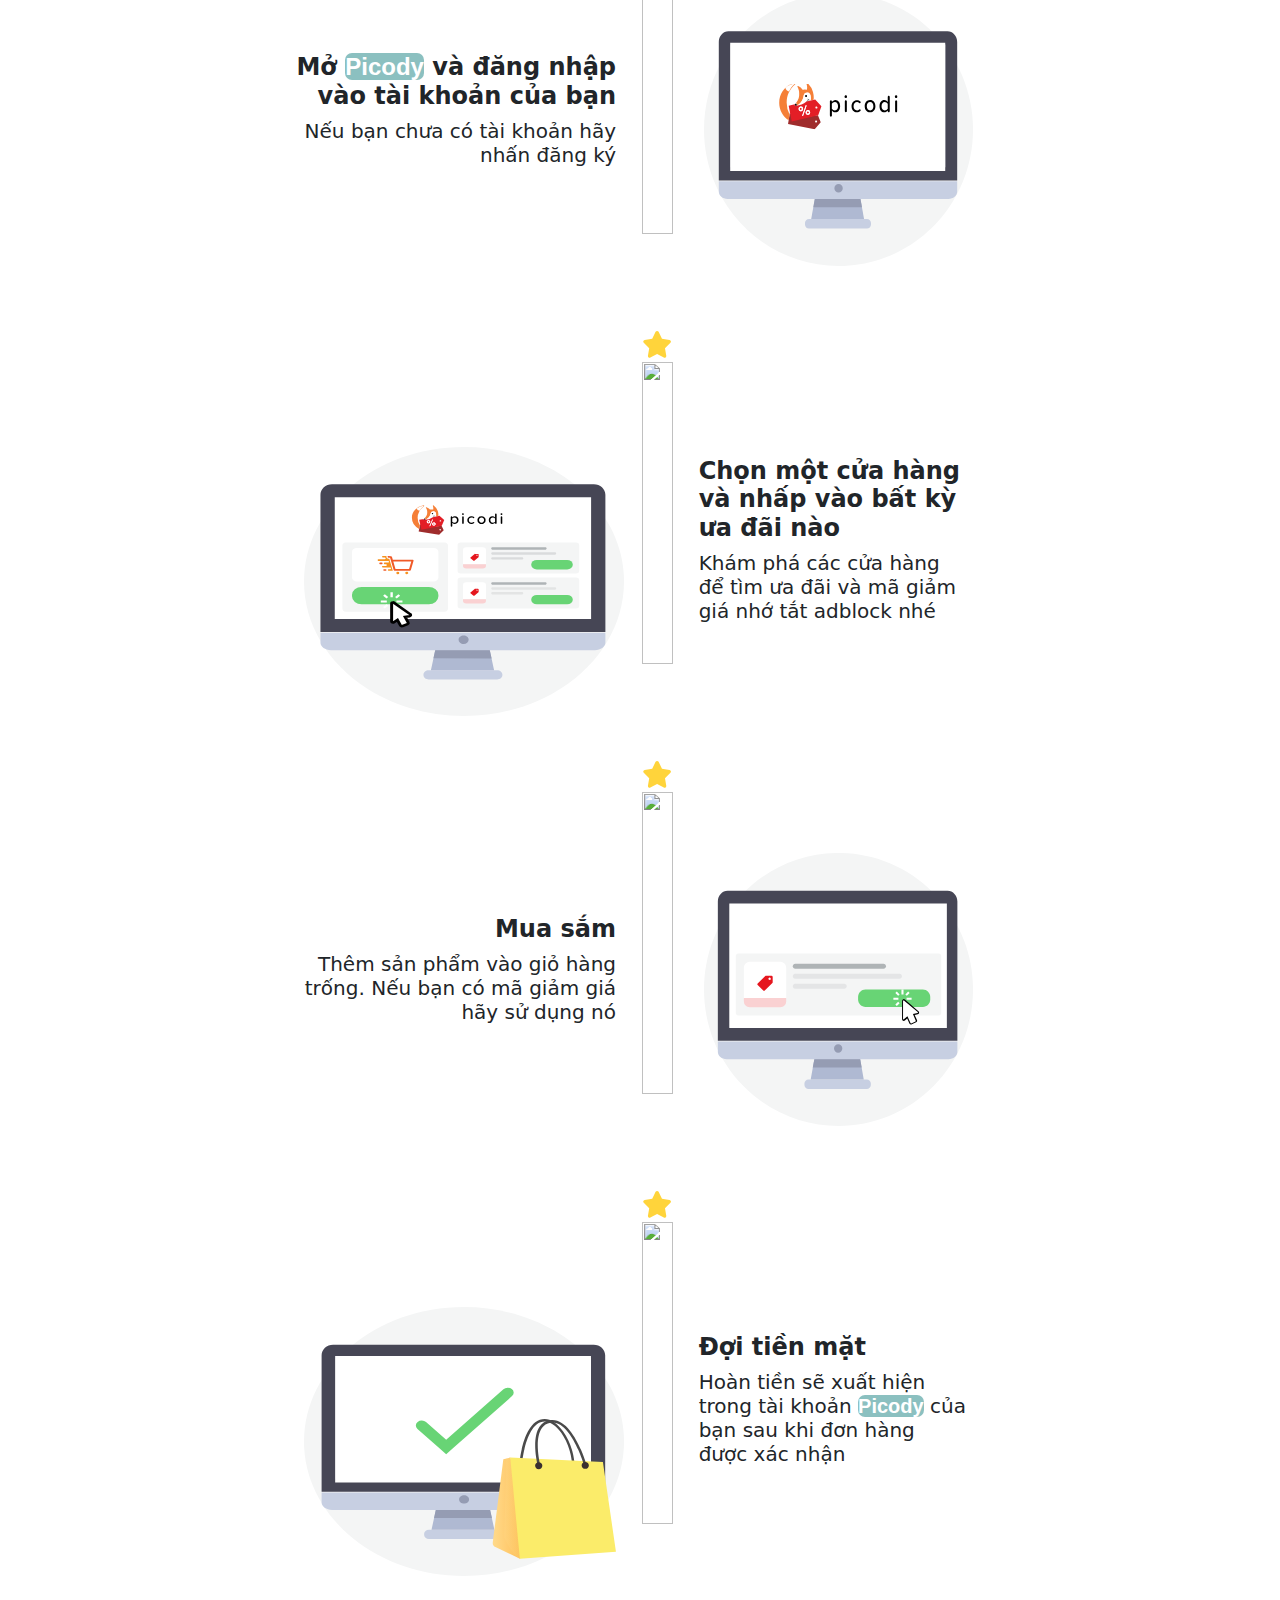
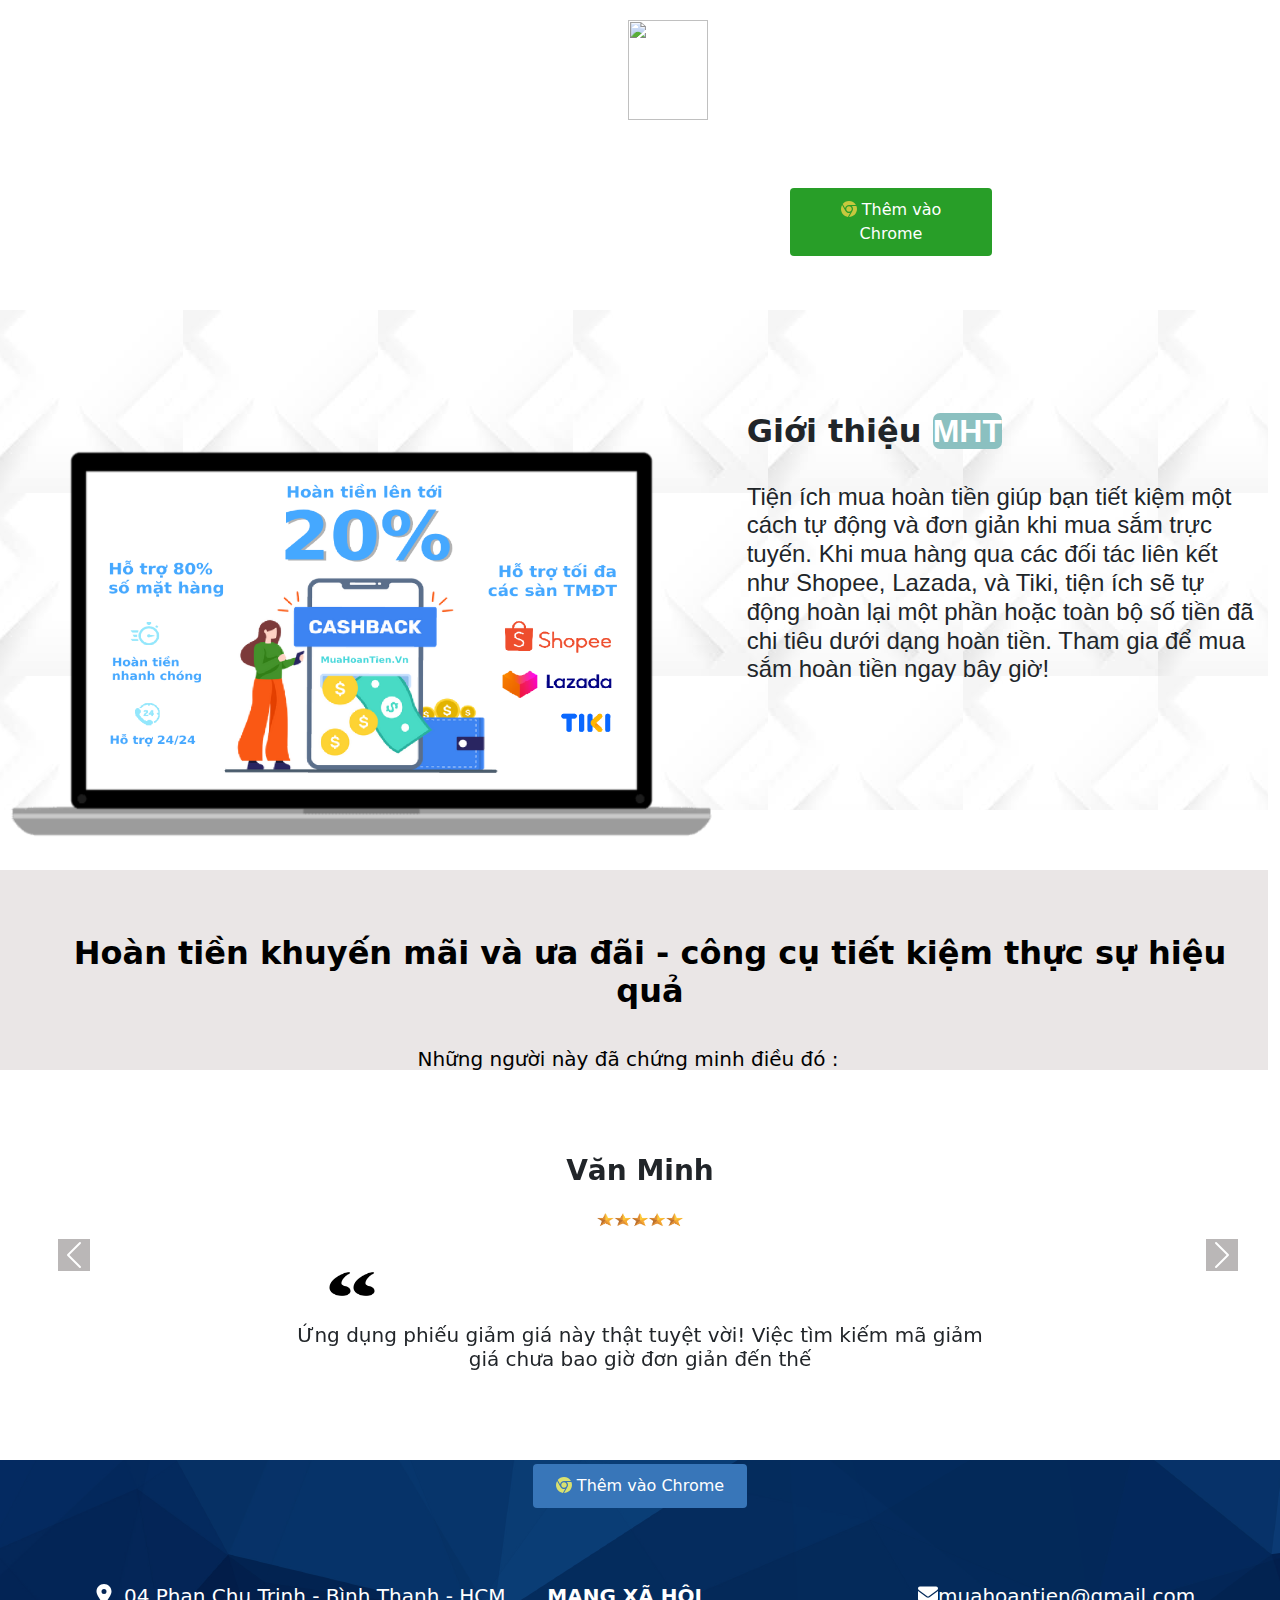
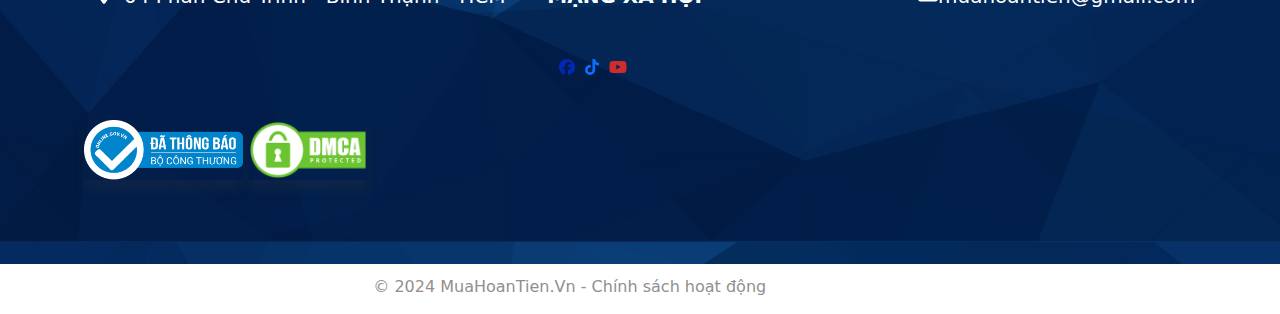
==== commit e3288113: "Update index.html" ====
--- a/index.html
+++ b/index.html
@@ -295,12 +295,13 @@
         <br>
         <h4 style="font-family:'Gill Sans', 'Gill Sans MT', Calibri, 'Trebuchet MS', sans-serif;">Tiện ích mua hoàn tiền giúp bạn tiết kiệm một cách tự động và đơn giản khi mua sắm trực tuyến. Khi mua hàng qua các đối tác liên kết như Shopee, Lazada, và Tiki, tiện ích sẽ tự động hoàn lại một phần hoặc toàn bộ số tiền đã chi tiêu dưới dạng hoàn tiền. Tham gia để mua sắm hoàn tiền ngay bây giờ!</h4>
       </div>
+      <div class="Comment">
+        <h2 ><b>Hoàn tiền khuyến mãi và ưa đãi - công cụ tiết kiệm thực sự hiệu quả </b></h2>
+        <br>
+        <h5>Những người này đã chứng minh điều đó : </h5>
+      </div>
     </div>
-    <div class="Comment">
-      <h2 ><b>Hoàn tiền khuyến mãi và ưa đãi - công cụ tiết kiệm thực sự hiệu quả </b></h2>
-      <br>
-      <h5>Những người này đã chứng minh điều đó : </h5>
-    </div>
+    
  
     <div class="Conten">
       <div class="Main-content">
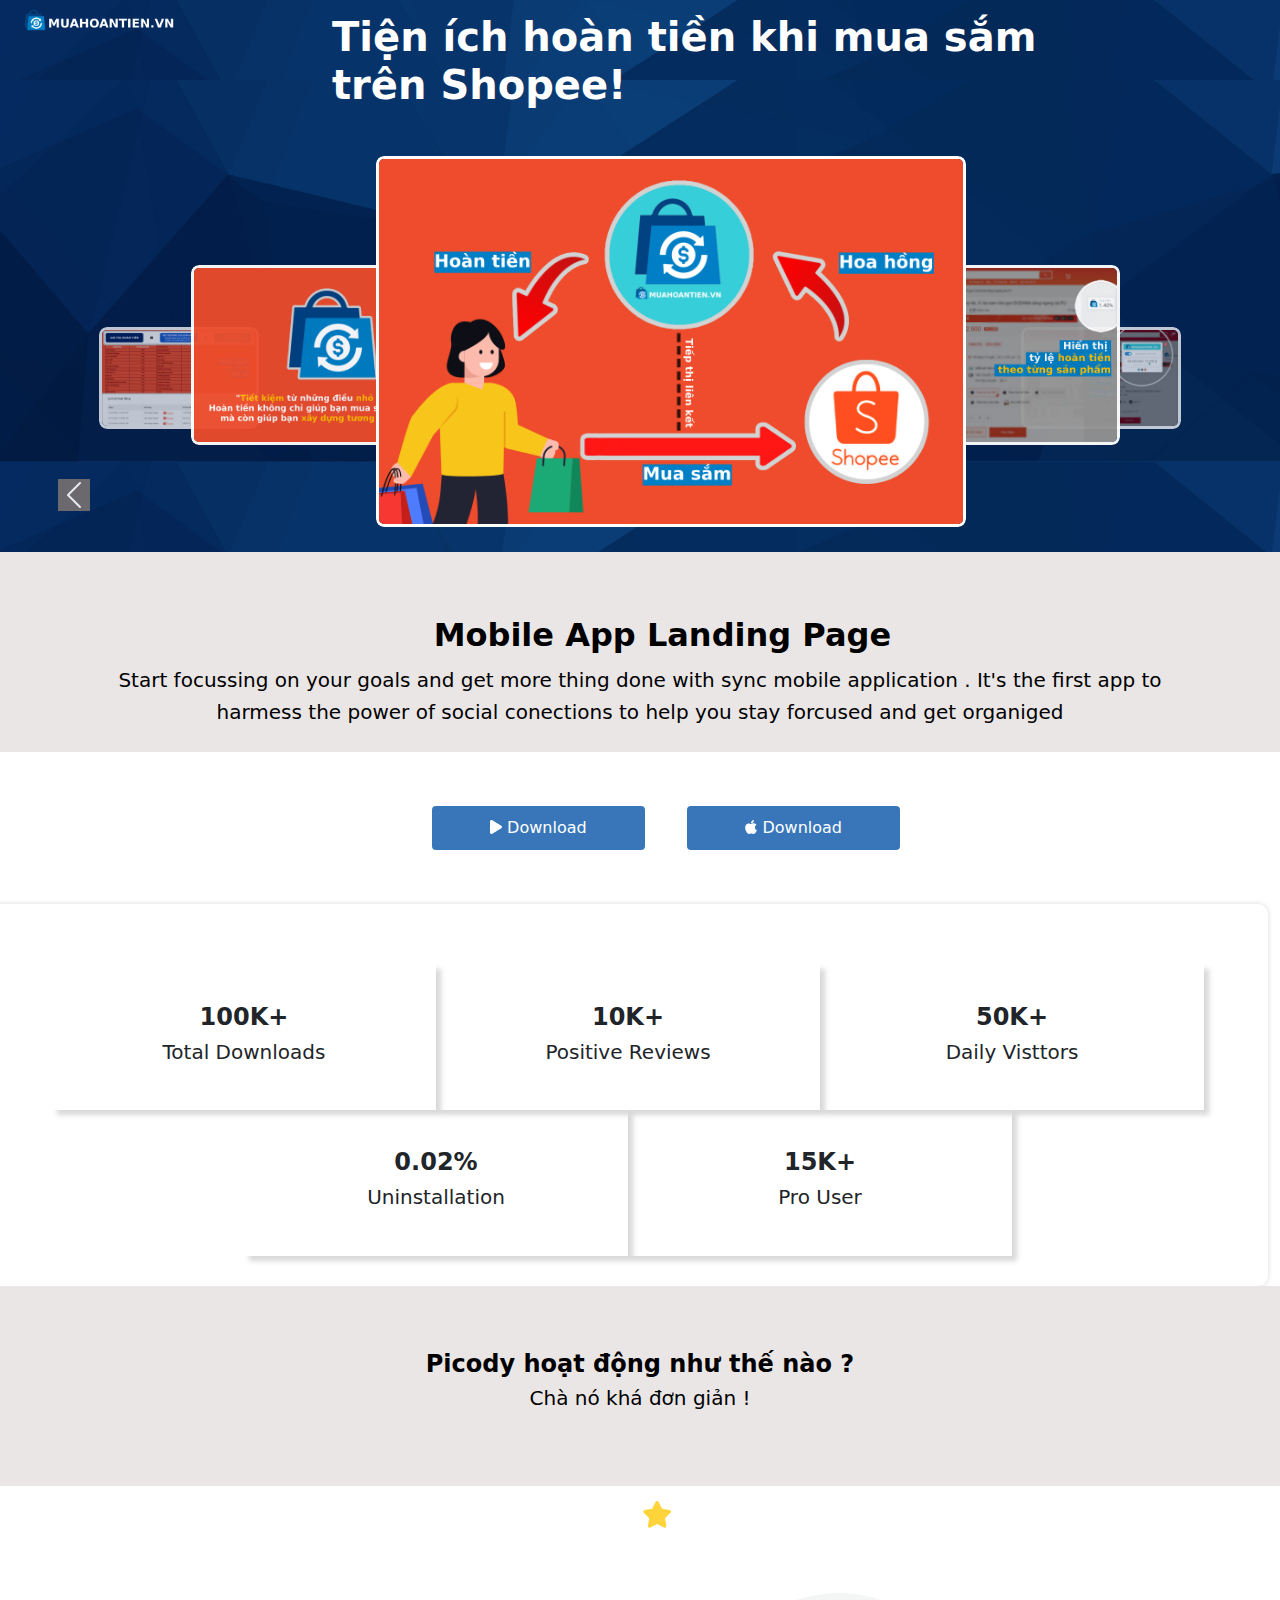
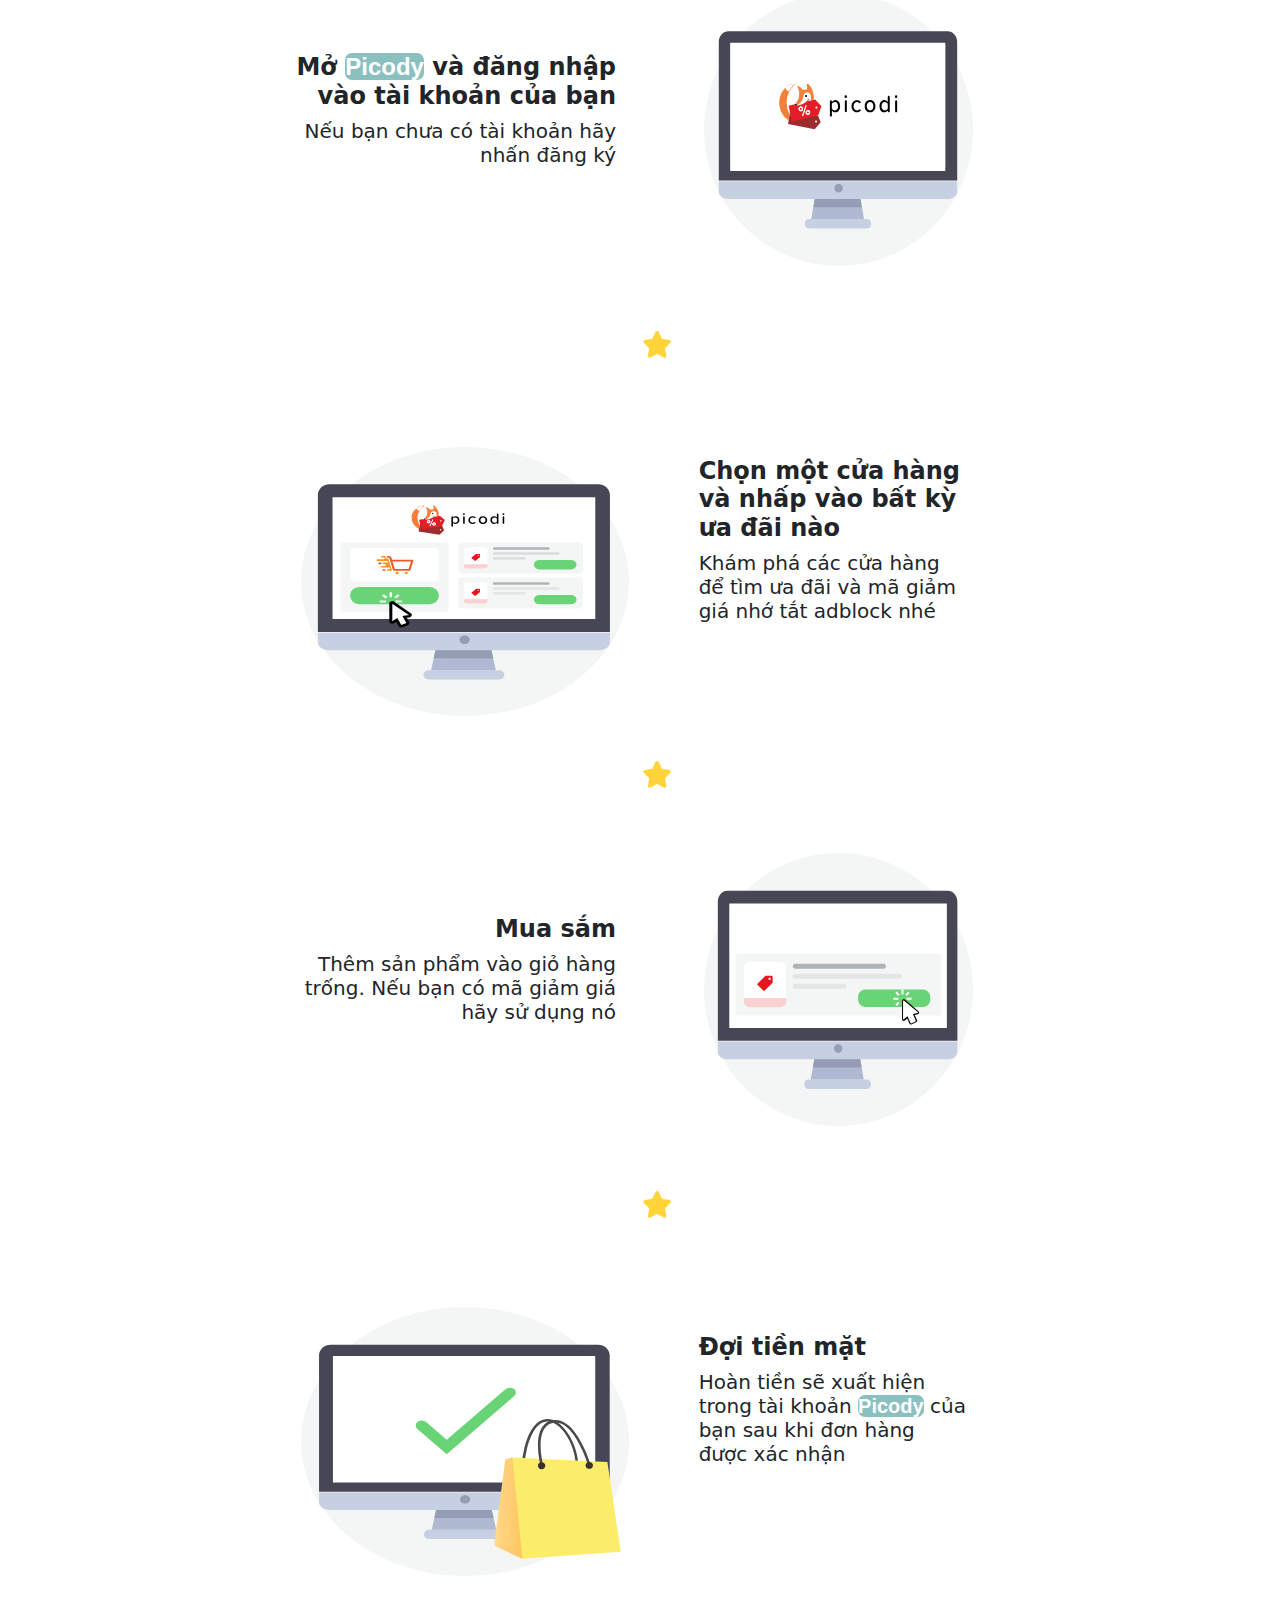
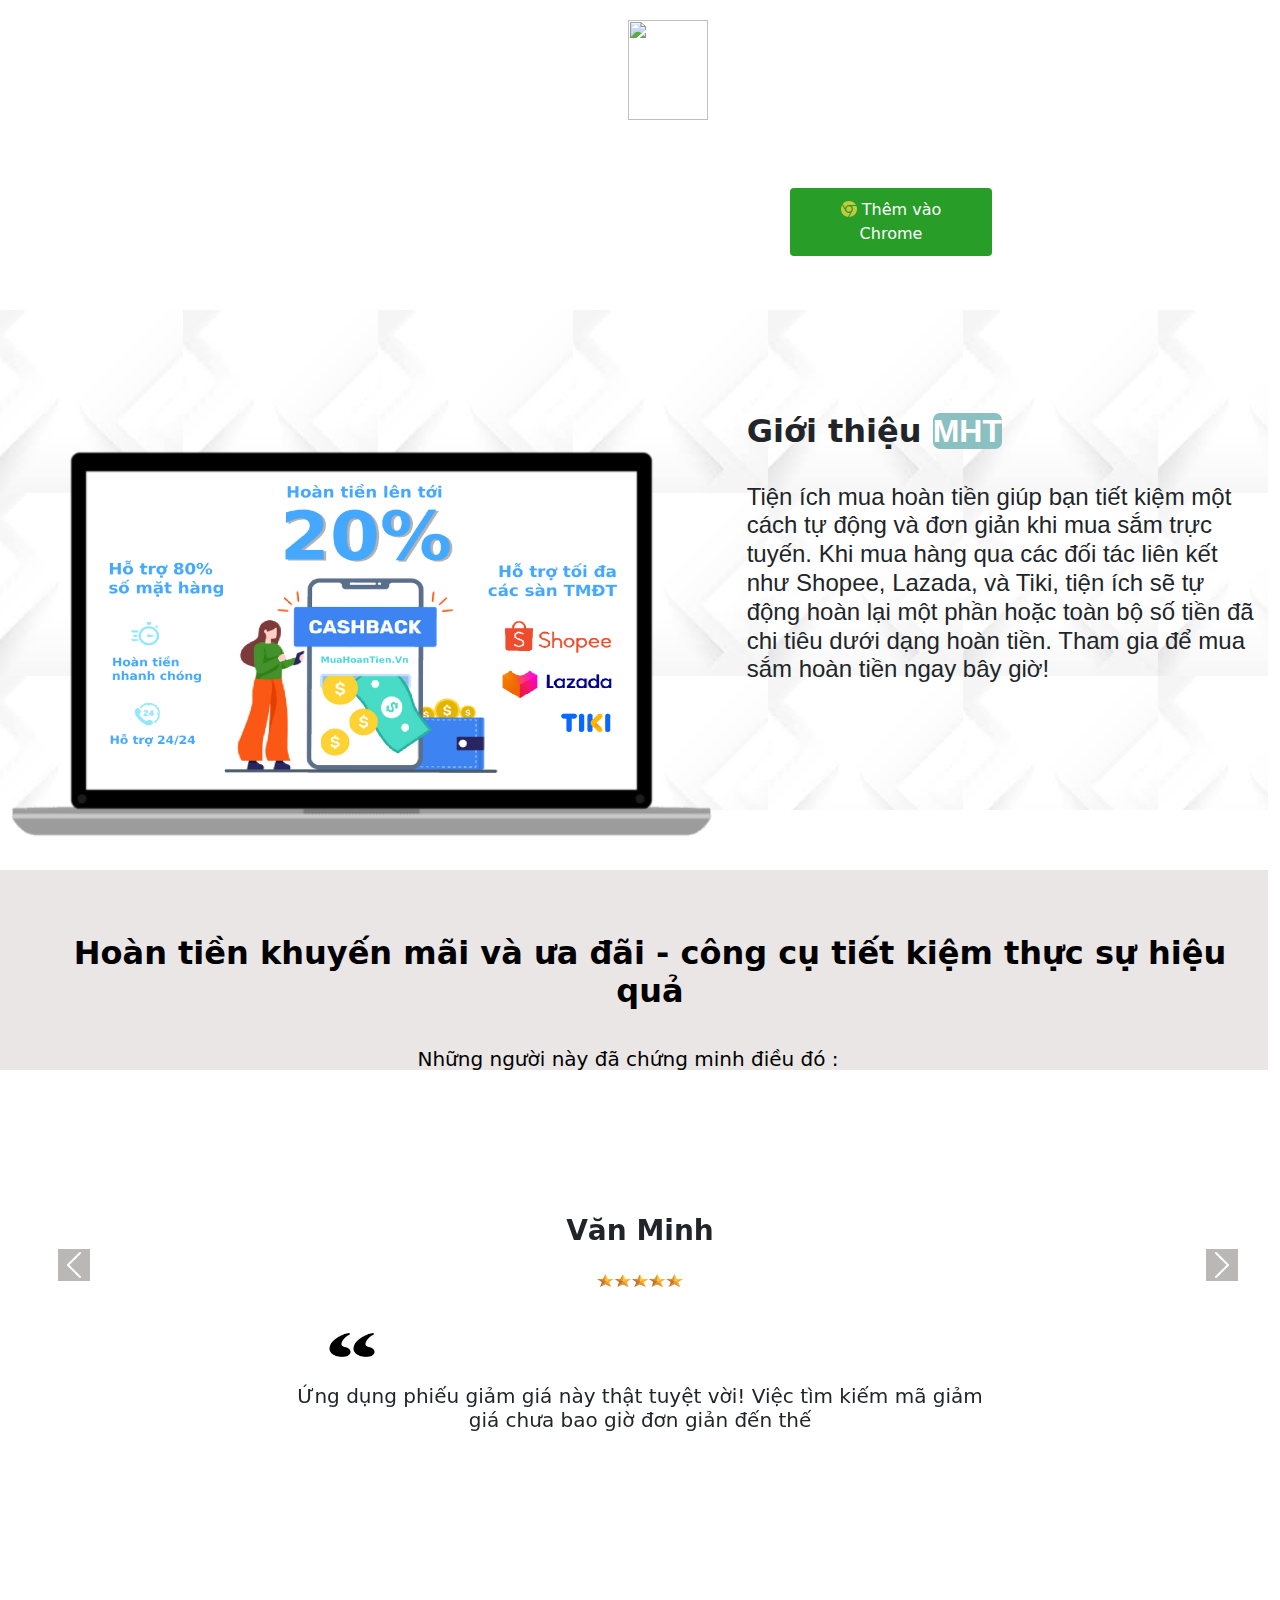
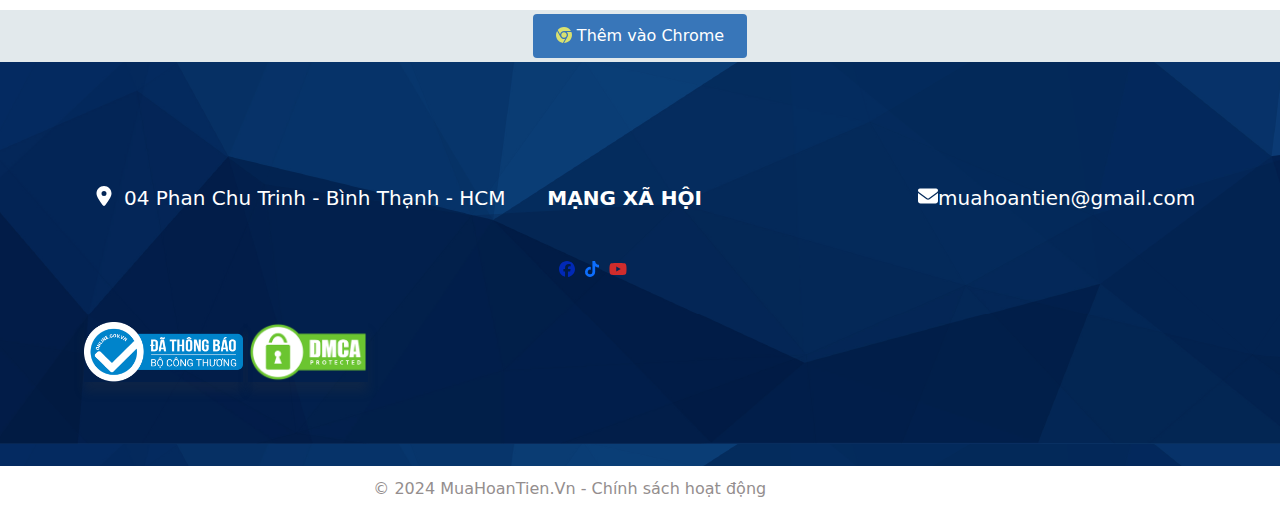
==== commit 6808194d: "Update index.html" ====
--- a/index.html
+++ b/index.html
@@ -39,7 +39,7 @@
             <div class="Logo col-3"> <img class="Logo" src="./LanDingPage/logo_text.png" alt=""></div>
        
         <div class="Navbar col-9 Comment_head">
-           <h2><b>    Tiện ích hoàn tiền khi mua sắm trên Shopee!</b></h2>
+           <h1><b>    Tiện ích hoàn tiền khi mua sắm trên Shopee!</b></h1>
         </div>
         
     </div>
@@ -295,14 +295,13 @@
         <br>
         <h4 style="font-family:'Gill Sans', 'Gill Sans MT', Calibri, 'Trebuchet MS', sans-serif;">Tiện ích mua hoàn tiền giúp bạn tiết kiệm một cách tự động và đơn giản khi mua sắm trực tuyến. Khi mua hàng qua các đối tác liên kết như Shopee, Lazada, và Tiki, tiện ích sẽ tự động hoàn lại một phần hoặc toàn bộ số tiền đã chi tiêu dưới dạng hoàn tiền. Tham gia để mua sắm hoàn tiền ngay bây giờ!</h4>
       </div>
-      <div class="Comment">
-        <h2 ><b>Hoàn tiền khuyến mãi và ưa đãi - công cụ tiết kiệm thực sự hiệu quả </b></h2>
-        <br>
-        <h5>Những người này đã chứng minh điều đó : </h5>
-      </div>
+  
+    <div class="Comment">
+      <h2 ><b>Hoàn tiền khuyến mãi và ưa đãi - công cụ tiết kiệm thực sự hiệu quả </b></h2>
+      <br>
+      <h5>Những người này đã chứng minh điều đó : </h5>
     </div>
-    
- 
+    </div>
     <div class="Conten">
       <div class="Main-content">
         <div id="carouselContent" class="carousel slide" data-bs-ride="carousel">
@@ -357,13 +356,13 @@
       </div>
       </div>
     
-    <div class="Buttondownloadnext ">
-      <button class="Chrome col-2 btn"> 
-          <i class="fa-brands fa-chrome" style="color: #d9e16f;"></i>
-          <a href="#"> Thêm vào Chrome </a>  
-     </button>
-     </div>
 </div>
+<div class="Buttondownloadnext ">
+  <button class="Chrome col-2 btn"> 
+      <i class="fa-brands fa-chrome" style="color: #d9e16f;"></i>
+      <a href="#"> Thêm vào Chrome </a>  
+ </button>
+ </div>
     <footer>
         <div class="Maininfo">
         <div class="row info">
--- a/Style.css
+++ b/Style.css
@@ -1,7 +1,7 @@
 body{
    
-    width: 100%;
-    height: 100%;
+    max-width: 100%;
+    max-height: 100%;
     margin: 0 auto;
 }
 
@@ -232,8 +232,7 @@
 }
 
 main .icon_main .td {
-   width:100%;
-    height: 90%;
+    height: 100%;
     margin-right: 5%;
 }
 
@@ -304,9 +303,9 @@
 
 .img_main .img_main_left {
     padding-top: 40%;
-    width: 320px;
+    width: 370px;
     height: 400px;
-    margin-left:5% ;
+    margin-left:4% ;
 }
 .carousel-item.active,
 .carousel-item-next,
@@ -364,7 +363,7 @@
     height: 50px;
 }
 .Conten{
-    padding-top: 50px; width: 100%;height: 550px; justify-content: center;background-color: rgb(255, 255, 255);border-radius: 0,5px,10px;
+    padding-top: 50px; width: 100%;height: 700px; justify-content: center;background-color: rgb(255, 255, 255);border-radius: 0,5px,10px;
 }
 .Conten .Main-content{
     width: 100%;
@@ -375,12 +374,12 @@
 }
 .Main-content .carousel{
     min-width: 100%;
-    height: 100%;
+    height: 80%;
 }
 .Conten .carousel-inner {
 width:  60%;
-height: 300px;
-margin-top: 170px;
+height: 400px;
+margin-top: 18%;
 margin-left: 20%;
 }
 .Conten .carousel-inner .carousel-item{width: 100%;height: 100%;
@@ -611,7 +610,7 @@
         margin: 10px 0;
     }
 }
-
+@media (max-width: 1024px) {}
 @media (min-width: 769px) and (max-width: 1024px) {
     main {
         padding: 10px;
@@ -684,7 +683,4 @@
         margin: 5px 10px;
     }
 }
-  .Carousel .carousel-item img {
-    width: 100%;
-    height: auto;
-  }
+  
